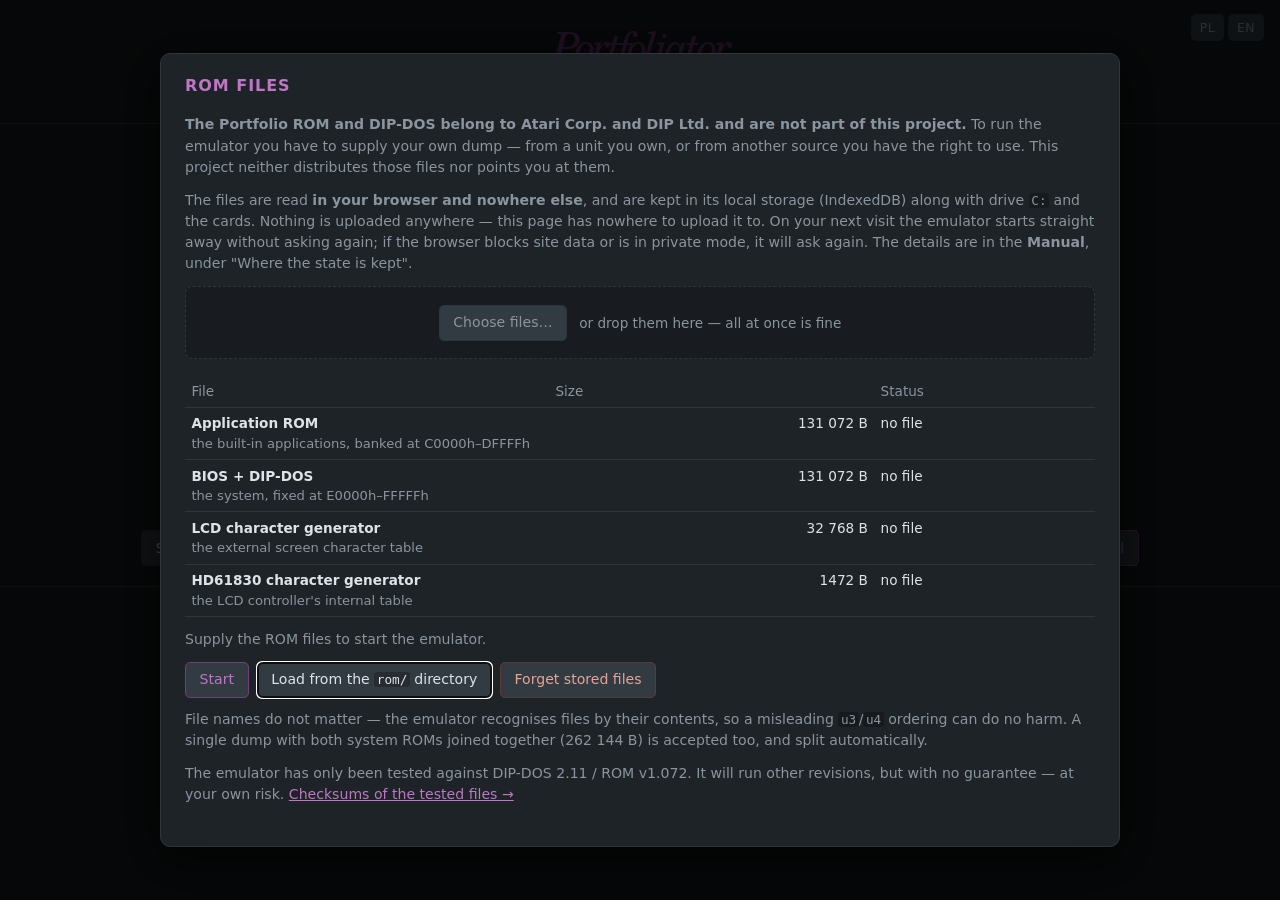
==== index.html @ 9d72f4f4 "1.00: the first public release An Atari Portfolio in the browser: the original ROM to the DIP-DOS pr" ====
<!DOCTYPE html>
<html lang="pl">
<head>
<meta charset="utf-8">
<meta name="viewport" content="width=device-width, initial-scale=1">
<title data-i18n>Portfoliator — emulator Atari Portfolio</title>
<script src="js/boot.js"></script>
</head>
<body>

<header>
  <!-- Bilingual on purpose: whichever language you are lost in, one of the two
       labels is the one you are looking for. -->
  <div class="lang" role="group" aria-label="Język / Language">
    <button type="button" id="lang-pl">PL</button>
    <button type="button" id="lang-en">EN</button>
  </div>

  <h1 data-i18n>Portfoliator</h1>
  <p class="sub" data-i18n>Emulator Atari Portfolio (80C88 @ 4.9152 MHz, DIP&nbsp;DOS 2.11)</p>
</header>

<main>
  <div class="lcd-case">
    <div class="shell" id="shell">
      <canvas id="screen" width="240" height="80"></canvas>
    </div>
  </div>

  <nav class="toolbar">
    <button data-modal="dlg-system" data-i18n>System</button>
    <button data-modal="dlg-card" data-i18n>Karta pamięci</button>
    <button data-modal="dlg-print" data-i18n>Port równoległy</button>
    <button data-modal="dlg-serial" data-i18n>Port szeregowy</button>
    <button data-modal="dlg-keys" data-i18n>Klawiatura</button>
    <button data-modal="dlg-apps" data-i18n>Aplikacje</button>
    <button data-modal="dlg-state" data-i18n>Stan maszyny</button>
    <button data-modal="dlg-inspect" data-i18n>Inspektor</button>
    <button data-modal="dlg-manual" class="primary" data-i18n>Instrukcja</button>
  </nav>

  <div class="statusbar">
    <span><span data-i18n>Stan:</span> <b id="status" data-i18n>inicjalizacja…</b></span>
    <span><span data-i18n>Szybkość:</span> <b id="speed">—</b></span>
    <span><span data-i18n>Bufor wydruku:</span> <b id="print-bytes">0</b> B</span>
    <span id="instance-note" class="warn" hidden></span>
  </div>
</main>


<dialog id="dlg-system" class="modal">
  <form method="dialog" class="modal-close"><button aria-label="Zamknij" data-i18n-aria>×</button></form>
  <h2 data-i18n>System</h2>

  <div class="row">
    <button id="btn-reset" data-i18n>Reset (ciepły)</button>
    <button id="btn-cold" class="danger" data-i18n>Zimny start</button>
    <button data-modal="dlg-rom" data-i18n>Pliki ROM…</button>
  </div>

  <label class="check">
    <input type="checkbox" id="opt-ramrandom" checked>
    <span data-i18n-html>Zimny start z losową pamięcią RAM
      <em>Prawdziwe Portfolio budzi się z pamięcią pełną <b>resztek</b> — komórki
      trzymają ładunek jeszcze chwilę po wyjęciu baterii, a to, co przetrwa, nie
      jest ani zerami, ani dwa razy takie samo. Emulator domyślnie daje równiutkie
      zera, więc program, który czyta pamięć, zanim cokolwiek do niej zapisze,
      zachowuje się tu inaczej niż na sprzęcie — i różnicy nie widać, dopóki nie
      zaboli. Włącz, żeby <b>zimny start</b> wypełniał pamięć losowo: dwa
      uruchomienia przestaną być identyczne, a błąd zależny od śmieci w pamięci
      dostaje szansę ujawnić się również tutaj. Działa od <b>następnego zimnego
      startu</b> — przesypywanie pamięci pod działającym programem niczego by nie
      odtworzyło, tylko go wywróciło. Pamięci rozszerzenia (dysk B:) opcja nie
      rusza, tak samo jak zwykły zimny start.</em>
    </span>
  </label>

  <label class="row">
    <span data-i18n>Wierność układu LCD</span>
    <select id="opt-lcdtiming">
      <option value="off" data-i18n>Bierze wszystko — nierealistyczne</option>
      <option value="threshold" selected data-i18n>Zgodne z oryginalnym sprzętem</option>
    </select>
  </label>
  <p class="hint" data-i18n-html>Kontroler HD61830 dzieli pamięć obrazu z odświeżaniem panelu i
    po zapisie danych <b>potrzebuje chwili</b>. Dostęp, który przyjdzie wcześniej niż po 50
    cyklach, jest źle obsłużony — a co się wtedy stanie, zależy od tego, co przyszło. Kolejny
    <b>zapis danych</b> przepada, a że licznik adresu wtedy stoi, wiersz nie robi się dziurawy,
    tylko urywa. <b>Zapis instrukcji</b> łapie bajt jeszcze w locie i wciąga go do rejestru <b>sterowania
    trybem</b>: gaśnie tryb graficzny i panel czyta pamięć jak kody znaków, albo gaśnie samo
    wyświetlanie i panel pustoszeje. Pamięć obrazu zostaje przy tym nietknięta, i tak jest aż do
    ponownego zaprogramowania układu. Rzadziej — mniej więcej raz na sześćdziesiąt — spóźniona instrukcja nie przewraca rejestru, tylko gubi sam bajt, i w wierszu zostaje <b>ośmiopikselowy ząbek</b> z tym, co w komórce było wcześniej. Tak właśnie wyglądają <b>śmieci</b>, które
    prawdziwe Portfolio pokazuje przy programie piszącym za szybko. Próg jest <b>zmierzony na sprzęcie</b>: zapis co 46
    cykli gubi bajty, co 54 już nie — po sześć uruchomień w każdą stronę. Ominąć się tego nie
    da, bo <b>interfejs jest tylko do zapisu</b> — odczyt obu portów zwraca młodszy bajt adresu,
    <code>10h</code> i <code>11h</code>, więc żaden program nie sprawdzi, czy bajt dotarł.
    <b>Zgodne z oryginalnym sprzętem</b> trzyma się tej reguły i pokazuje skutki jej łamania — dokładnie to, co zobaczyłbyś na prawdziwym Portfolio. <b>Bierze wszystko</b> przyjmuje każdy zapis natychmiast: ekran zostaje czysty, ale takiego układu nigdy nie było. Zostaje do diagnostyki — gdy obraz wygląda źle, przełączenie od razu mówi, czy winne są czasy.</p>

  <label class="row">
    <span data-i18n>Skala obrazu</span>
    <select id="opt-scale">
      <option value="1">1×</option>
      <option value="2" selected>2×</option>
      <option value="3">3×</option>
      <option value="4">4×</option>
    </select>
  </label>

  <label class="row">
    <span data-i18n>Bezwładność ekranu</span>
    <input type="range" id="opt-inertia" min="0" max="300" step="10" value="50">
    <b id="inertia-value" class="range-value" data-i18n>50 ms</b>
  </label>
  <p class="hint" data-i18n-html>Matryca Portfolio to ciekły kryształ z 1989 roku — punkt nie
    zapala się i nie gaśnie natychmiast, tylko dochodzi do nowego stanu przez
    kilkadziesiąt–kilkaset milisekund. Dlatego przewijany tekst zostawia na
    prawdziwym urządzeniu smugę, a kursor nie mruga ostro, tylko faluje.
    Suwak ustawia stałą czasową zapalania punktu (po tym czasie punkt jest
    ciemny w ok.&nbsp;63%); gaszenie trwa o&nbsp;60% dłużej, bo powrót ciekłego
    kryształu do stanu spoczynku jest wolniejszy niż wysterowanie go napięciem.
    <b>0</b> wyłącza efekt i&nbsp;daje ostry obraz, jak w&nbsp;emulatorze MAME.
    Wartości są dobrane „na oko”, nie z pomiaru konkretnego egzemplarza —
    ustaw to, co wygląda jak Twoje Portfolio: im wyżej, tym bardziej wyziębiony
    i&nbsp;rozmazany ekran.</p>

  <label class="row">
    <span data-i18n>Kształt narastania</span>
    <select id="opt-rise">
      <option value="0" selected data-i18n>0 — twardy start, bez dociągania</option>
      <option value="1" data-i18n>1 — twardy start + długie dociąganie</option>
      <option value="2" data-i18n>2 — miękki start (krzywa S), bez dociągania</option>
      <option value="3" data-i18n>3 — miękki start + długie dociąganie</option>
    </select>
  </label>
  <p class="hint" data-i18n-html>Jak punkt dochodzi do nowego stanu; tempo nadaje suwak
    powyżej, a tu wybiera się kształt drogi. <b>Start:</b> twardy znaczy, że punkt rusza
    najszybciej w chwili zapalenia; miękki — że przez moment nie dzieje się nic,
    a dopiero potem punkt nabiera rozpędu. <b>Dociąganie:</b> bez niego punkt
    dochodzi do pełnej czerni jednym ruchem; z długim dociąganiem 45% drogi
    bierze na siebie składowa cztery razy wolniejsza, więc punkt widać od razu,
    ale blady, a pełne nasycenie przychodzi dużo później. Przy suwaku 50&nbsp;ms
    pierwsza klatka daje kolejno 28%, 19%, 8% i&nbsp;8% czerni, a pełną czerń punkt
    osiąga po 316, 1250, 416 i&nbsp;1250&nbsp;ms. Gaszenie w&nbsp;każdym wariancie
    trwa o&nbsp;60% dłużej niż zapalanie. Kształt, tak jak tempo, jest dobrany na oko,
    a nie zmierzony — wybierz ten, który wygląda jak Twoje Portfolio.</p>

  <label class="row">
    <span data-i18n>Siatka pikseli</span>
    <input type="range" id="opt-grid" min="0" max="30" step="1" value="10">
    <b id="grid-value" class="range-value" data-i18n>10%</b>
  </label>
  <p class="hint" data-i18n-html>Punkt na matrycy Portfolio nie styka się z sąsiadem — każdy ma
    własną elektrodę, a między nimi biegnie <b>niesterowana przerwa</b>, przez którą widać samo
    podłoże panelu. Dlatego obraz na szkle ma widoczną <b>kratkę</b>, i to niezależnie od tego,
    co akurat wyświetla. Suwak ustawia szerokość tej przerwy jako <b>udział w podziałce</b>:
    <b>0</b> zestawia punkty ze sobą, czyli daje jednolitą płachtę, jaką emulator pokazywał
    wcześniej. Wartość nie jest zmierzona na sprzęcie — dokumentacja nie podaje wymiarów
    matrycy, a bez nich każda liczba byłaby zmyślona; ustaw to, co zgadza się ze zdjęciem
    Twojego egzemplarza.
    Przerwa rysowana jest <b>pokryciem</b>, a nie całymi pikselami ekranu: gdy krawędź punktu
    wypada w połowie piksela, piksel wychodzi w połowie ciemny. Dzięki temu kratka zostaje
    równa także przy powiększeniu systemowym 125% czy 150%, gdzie na jeden punkt przypada
    <b>ułamek piksela</b> i podział na całe piksele dawałby falujące prążki. Ubocznie znika
    przy tym stara nierówność: bez siatki punkty też bywały szersze i&nbsp;węższe, tyle że
    nie było tego po czym poznać.</p>

  <label class="row">
    <span data-i18n>Dźwięk (PCD3311T)</span>
    <input type="checkbox" class="switch" id="opt-audio" role="switch">
  </label>

  <!-- Everything that only matters once sound is actually coming out. -->
  <div id="audio-options" hidden>
    <label class="row">
      <span data-i18n>Głośność</span>
      <input type="range" id="opt-volume" min="0" max="100" value="40">
    </label>

    <label class="row">
      <span data-i18n>Barwa</span>
      <select id="opt-timbre">
        <option value="speaker" selected data-i18n>Jak w Portfolio (miękka, telefoniczna)</option>
        <option value="raw" data-i18n>Surowa fala prostokątna</option>
      </select>
    </label>
    <p class="hint" data-i18n>PCD3311T to układ do generowania tonów telefonicznych i ma
      wbudowany filtr — jego wyjście jest bliskie sinusowi, a nie ostrej fali
      prostokątnej. Do tego mały głośniczek w plastikowej obudowie obcina i dół,
      i górę pasma. Pierwsza opcja odtwarza cały ten łańcuch i brzmi tak, jak
      prawdziwy Portfolio; druga to surowy prostokąt, bez filtrowania — ostrzejszy
      i bardziej piskliwy, za to identyczny z tym, co generuje emulator MAME.</p>
  </div>

  <p class="hint" id="audio-hint" data-i18n>Przeglądarka blokuje dźwięk do pierwszej
    interakcji — przestaw przełącznik.</p>

  <label class="check">
    <input type="checkbox" id="opt-systick">
    <span data-i18n-html>Przerwanie zegara systemowego
      <em>Wektor <code>08h</code>, ten sam co IRQ0 w PC. Prędkość <b>ustawia
      maszyna, nie Ty</b>: Portfolio ma dokładnie dwie — raz na sekundę albo raz
      na 128 sekund — i przełącza się między nimi funkcją <code>INT&nbsp;61h</code>
      <code>1Eh</code>, zapisem do portu <code>8040h</code>. BIOS przy każdym
      starcie wybiera tryb <b>wolny</b>, oszczędzający baterie; program, który
      poprosi o tik co sekundę, dostanie go co sekundę. Odznacz, jeśli chcesz
      przerwanie zegara wyciszyć zupełnie — wtedy nie nadejdzie <b>w ogóle</b>,
      bo poza tym nic w emulatorze go nie generuje.</em>
    </span>
  </label>

  <label class="row">
    <span data-i18n>Zasypianie po bezczynności</span>
    <select id="opt-standby">
      <option value="0" data-i18n>Nigdy — emulator czeka w nieskończoność</option>
      <option value="2" selected data-i18n>Jak prawdziwe Portfolio (128–256 s)</option>
      <option value="4" data-i18n>Dłużej — ok. 4–9 min</option>
      <option value="8" data-i18n>Dużo dłużej — ok. 9–18 min</option>
    </select>
  </label>
  <p class="hint" data-i18n-html>Prawdziwe Portfolio samo odcina zasilanie, kiedy przez kilka minut
    nikt nie naciśnie klawisza — i <b>nie robi tego ROM, tylko układ ASIC</b>. BIOS,
    czekając na klawisz, wchodzi w stan czuwania zapisem do portu <code>8030h</code>
    i zatrzymuje procesor; odliczanie prowadzi sprzęt, licznikiem o ziarnistości
    128&nbsp;sekund. Stąd zapis w dokumentacji DIP-a „zawsze między 128 a 256
    sekund” — wychodzi jeden albo dwa pełne okresy, zależnie od tego, kiedy padło
    ostatnie stuknięcie. Na egzemplarzu autora zmierzono ok. 230&nbsp;s.</p>
  <p class="hint" data-i18n-html><b>Ekran gaśnie, a maszyna staje</b> — dokładnie jak po odcięciu
    zasilania. <b>Budzi ją dowolny klawisz</b> i sesja toczy się dalej od tego samego
    miejsca, bez restartu. Domyślnie wyłączone, żeby emulator zostawiony w otwartej
    karcie nie gasł w trakcie czytania; włącz, jeśli chcesz zachowania zgodnego ze
    sprzętem. Polecenie <code>OFF</code> to osobna droga — gasi maszynę głębiej,
    ale klawisz budzi i z niej.</p>
</dialog>


<dialog id="dlg-rom" class="modal">
  <form method="dialog" class="modal-close" id="rom-close"><button aria-label="Zamknij" data-i18n-aria>×</button></form>
  <h2 data-i18n>Pliki ROM</h2>

  <p class="hint" data-i18n-html><b>ROM Portfolio oraz DIP-DOS są własnością Atari Corp. i DIP&nbsp;Ltd.
    i nie wchodzą w skład tego projektu.</b> Żeby uruchomić emulator, trzeba dostarczyć
    własny zrzut — z posiadanego egzemplarza albo z innego źródła, do którego masz
    prawo. Ten projekt nie rozpowszechnia tych plików i nie podpowiada, skąd je wziąć.</p>

  <p class="hint" data-i18n-html>Pliki są odczytywane <b>wyłącznie w Twojej przeglądarce</b> i zostają
    zapamiętane w jej magazynie lokalnym (IndexedDB), razem z dyskiem <code>C:</code>
    i kartami. Nic nie jest nigdzie wysyłane — ta strona nie ma dokąd tego wysłać.
    Przy kolejnej wizycie emulator wystartuje od razu, bez ponownego pytania; jeśli
    jednak przeglądarka blokuje dane witryn albo działa w trybie prywatnym, zapyta
    znowu. Szczegóły w <b>Instrukcji</b>, w sekcji „Gdzie zapisuje się stan".</p>

  <div id="rom-drop" class="dropzone">
    <label class="filebtn"><span data-i18n>Wskaż pliki…</span><input type="file" id="rom-file" multiple></label>
    <span data-i18n>albo upuść je tutaj — można wszystkie naraz</span>
  </div>

  <table class="keys roms" id="rom-list"></table>

  <p class="hint" id="rom-status"></p>

  <p class="hint warn" id="rom-untested" hidden data-i18n-html>Co najmniej jeden plik pochodzi
    z nietestowanej rewizji ROM-u. Emulator go uruchomi, ale działanie nie jest
    gwarantowane — <b>na własną odpowiedzialność</b>.</p>

  <div class="row">
    <button id="btn-rom-start" class="primary" disabled data-i18n>Uruchom</button>
    <button id="btn-rom-dir" data-i18n-html>Wczytaj z katalogu <code>rom/</code></button>
    <button id="btn-rom-clear" class="danger" data-i18n>Usuń zapamiętane</button>
  </div>

  <p class="hint" data-i18n-html>Nazwy plików nie mają znaczenia — emulator rozpoznaje je po zawartości,
    więc myląca kolejność <code>u3</code>/<code>u4</code> nie ma jak zaszkodzić. Sklejony
    zrzut obu ROM-ów systemowych (262&nbsp;144&nbsp;B) też zostanie przyjęty i podzielony
    automatycznie.</p>

  <p class="hint"><span data-i18n>Emulator testowano wyłącznie z rewizją DIP-DOS 2.11 / ROM v1.072. Inne
    rewizje uruchomi, ale bez gwarancji działania — na własną odpowiedzialność.</span>
    <button class="linklike" id="btn-rom-hashes" data-i18n>Sumy kontrolne testowanych plików →</button></p>
</dialog>


<dialog id="dlg-rom-hashes" class="modal">
  <form method="dialog" class="modal-close"><button aria-label="Zamknij" data-i18n-aria>×</button></form>
  <h2 data-i18n>Testowane rewizje ROM-u</h2>

  <p class="hint" data-i18n-html>To jedyne zrzuty, z którymi ten emulator był sprawdzany —
    DIP-DOS 2.11, ROM v1.072. Każdy inny plik o właściwym rozmiarze i strukturze
    również zostanie uruchomiony, ale <b>bez żadnej gwarancji działania, na własną
    odpowiedzialność</b>. Jeśli zgłaszasz błąd, dopisz w opisie sumę SHA-256 swoich
    plików — bez tego nie da się odróżnić błędu emulatora od innej rewizji ROM-u.</p>

  <table class="keys hashes" id="rom-hashes"></table>

  <p class="hint" data-i18n-html>CRC32 podano dlatego, że w tym formacie romsety opisują katalogi
    MAME — porównanie nie wymaga wtedy liczenia czegokolwiek. Emulator rozstrzyga po
    SHA-256; CRC32 służy mu za zapasowe kryterium tam, gdzie przeglądarka nie
    udostępnia <code>crypto.subtle</code> (połączenie inne niż HTTPS albo
    <code>localhost</code>).</p>
</dialog>


<dialog id="dlg-card" class="modal">
  <form method="dialog" class="modal-close"><button aria-label="Zamknij" data-i18n-aria>×</button></form>
  <h2 data-i18n>Karta pamięci (napęd A:)</h2>

  <p class="hint" data-i18n-html>Karta pamięci to wymienny nośnik widoczny w Portfolio jako napęd
    <b>A:</b> — osobny od wbudowanego dysku C:. Tutaj można stworzyć nową, pustą
    kartę i od razu ją sformatować; wgrać gotowy obraz karty, np. pobrany wcześniej
    albo przygotowany przez kogoś innego; dorzucić na kartę pliki prosto z dysku
    swojego komputera, bez dotykania klawiatury Portfolio; oraz pobrać aktualną
    zawartość jako plik — żeby zrobić kopię zapasową albo przenieść kartę na inny
    komputer. Tak przygotowana karta jest w pełni zgodna z tym, czego oczekuje
    oryginalny system Portfolio — da się ją też w każdej chwili wysunąć
    i włożyć ponownie, jak prawdziwą.</p>

  <div class="row">
    <span data-i18n>Nowa karta</span>
    <select id="card-size">
      <option value="32768" data-i18n>32 KB</option>
      <option value="65536" data-i18n>64 KB</option>
      <option value="131072" selected data-i18n>128 KB</option>
      <option value="262144" data-i18n>256 KB</option>
    </select>
    <button id="btn-new-card" data-i18n>Utwórz i sformatuj</button>
  </div>

  <div class="row">
    <label class="filebtn"><span data-i18n>Wgraj obraz…</span><input type="file" id="card-file" accept=".img,.bin,.rom,.ccm,.epr"></label>
    <label class="filebtn"><span data-i18n>Dodaj pliki…</span><input type="file" id="card-add" multiple></label>
    <button id="btn-save-card" data-i18n>Pobierz obraz</button>
    <button id="btn-eject" data-i18n>Wysuń</button>
  </div>

  <label class="check">
    <input type="checkbox" id="opt-card-rw" checked>
    <span data-i18n-html>Karta zapisywalna
      <em>Włączone domyślnie — Portfolio może na niej zapisywać, kasować
      i formatować pliki, tak jak na zwykłej karcie RAM. Odznacz tylko wtedy, gdy
      chcesz sprawdzić, jak zachowa się oprogramowanie na karcie tylko do odczytu
      (ROM/OTPROM) — Portfolio zobaczy wtedy próby zapisu jako błąd, dokładnie jak
      przy prawdziwej karcie tego typu.</em>
    </span>
  </label>

  <p class="hint" id="card-info" data-i18n>Brak karty.</p>

  <p class="hint" data-i18n-html>Obraz dla karty z&nbsp;EPROM-em, z&nbsp;kilkoma bankami po 128&nbsp;KB, przygotujesz na stronie <a href="eprom.html">Karta EPROM</a>; każdy bank wgrasz tu jak zwykłą kartę.</p>
  <table class="keys files" id="card-files"></table>

  <p class="hint warn" id="card-warn" hidden data-i18n-html>Zawartość karty zmieniona z poziomu
    hosta — zrób <b>Reset</b>, żeby DOS nie użył starej kopii FAT.</p>

  <h3 data-i18n>Rozszerzenie HPC-104 (drugi slot, napęd B:)</h3>

  <p class="hint" data-i18n-html>HPC-104 to oryginalne rozszerzenie, które dokładało Portfolio
    <b>drugi slot na kartę</b> — widoczny w systemie jako napęd <b>B:</b> — oraz
    <b>256&nbsp;KB dodatkowej pamięci</b>. Dzięki niemu można mieć dwie karty naraz
    i kopiować pliki prosto z jednej na drugą, poleceniem
    <code>COPY&nbsp;A:*.*&nbsp;B:</code>. Rozszerzenie ma przelotkę, więc drukarka
    albo port szeregowy nadal działają podłączone za nim.</p>

  <label class="check">
    <input type="checkbox" id="opt-hpc104">
    <span data-i18n-html>Podłącz rozszerzenie HPC-104
      <em>Daje drugi slot (napęd B:) oraz 256&nbsp;KB dodatkowej pamięci —
      ta druga działa niezależnie od karty, także przy pustym slocie. Obie rzeczy
      wymagają restartu, ale <b>innego</b>; szczegóły w ramce poniżej.</em>
    </span>
  </label>

  <div id="hpc104-panel" hidden>
    <p class="hint warn" data-i18n-html><b>Dwie rzeczy, dwa różne restarty.</b> Napęd
      <code>B:</code> pojawia się już po zwykłym <b>Resecie</b> — bez niego
      <code>DIR B:</code> pokaże tylko <code>Insert disk for drive B:</code>.
      Natomiast dodatkowe 256&nbsp;KB pamięci liczone jest wyłącznie przy
      <b>Zimnym starcie</b>: ciepły Reset zostawia starą wartość, więc
      <code>CHKDSK</code> dalej pokaże 126&nbsp;976&nbsp;B zamiast
      389&nbsp;120&nbsp;B. Zimny start <b>kasuje zawartość dysku C:</b>, więc
      wcześniej zgraj z niego, co chcesz zachować. Karty w slotach A: i B:
      przetrwają go bez zmian.</p>
    <div class="row">
      <button id="btn-hpc104-cold" class="danger" data-i18n>Zimny start (przelicz pamięć)</button>
      <button id="btn-hpc104-reset" data-i18n>Reset (podłącz napęd B:)</button>
    </div>

    <div class="row">
      <span data-i18n>Nowa karta w slocie B:</span>
      <select id="cardb-size">
        <option value="32768" data-i18n>32 KB</option>
        <option value="65536" data-i18n>64 KB</option>
        <option value="131072" selected data-i18n>128 KB</option>
      <option value="262144" data-i18n>256 KB</option>
      </select>
      <button id="btn-new-cardb" data-i18n>Utwórz i sformatuj</button>
    </div>

    <div class="row">
      <label class="filebtn"><span data-i18n>Wgraj obraz…</span><input type="file" id="cardb-file" accept=".img,.bin,.rom,.ccm,.epr"></label>
      <label class="filebtn"><span data-i18n>Dodaj pliki…</span><input type="file" id="cardb-add" multiple></label>
      <button id="btn-save-cardb" data-i18n>Pobierz obraz</button>
      <button id="btn-eject-b" data-i18n>Wysuń</button>
    </div>

    <label class="check">
      <input type="checkbox" id="opt-cardb-rw" checked>
      <span data-i18n-html>Karta zapisywalna
        <em>Tak samo jak w slocie A: odznacz, żeby udawać kartę tylko do odczytu.</em>
      </span>
    </label>

    <p class="hint" id="cardb-info" data-i18n>Brak karty.</p>
    <table class="keys files" id="cardb-files"></table>

    <p class="hint warn" id="cardb-warn" hidden data-i18n-html>Zawartość karty zmieniona z poziomu
      hosta — zrób <b>Reset</b>, żeby DOS nie użył starej kopii FAT.</p>
  </div>
</dialog>


<dialog id="dlg-print" class="modal">
  <form method="dialog" class="modal-close"><button aria-label="Zamknij" data-i18n-aria>×</button></form>
  <h2 data-i18n>Port równoległy (HPC-101)</h2>

  <p class="hint" data-i18n-html>Ten sam kabel łączy dwie zupełnie różne funkcje. Portfolio może
    przez niego <b>drukować</b>, tak jakby po drugiej stronie stała prawdziwa
    drukarka, albo <b>wymieniać pliki</b> z działającym systemem. Nie trzeba
    niczego przełączać ręcznie — Portfolio samo rozpoznaje, do czego akurat
    używasz portu, po tym, jakie polecenie wydasz.</p>

  <label class="check">
    <input type="checkbox" id="opt-parallel">
    <span data-i18n-html>Podłącz interfejs równoległy
      <em>Portfolio sprawdza, co jest podłączone do gniazda rozszerzeń, tylko raz —
      przy starcie systemu. Jeśli zmienisz to ustawienie w trakcie pracy, zrób
      Reset, żeby Portfolio zauważyło urządzenie.</em>
    </span>
  </label>

  <div class="row">
    <button id="btn-print-reset" data-i18n>Reset (wykryj interfejs)</button>
  </div>

  <!-- Nothing below matters until the interface is fitted. -->
  <div id="parallel-panel" hidden>
    <h3 data-i18n>Drukowanie do pliku</h3>
    <p class="hint" data-i18n-html>Wszystko, co w Portfolio wysłałbyś normalnie do drukarki, trafia
      tutaj do bufora zamiast na papier. W dowolnym momencie możesz zamknąć wydruk
      i ściągnąć jego treść jako zwykły plik tekstowy. W systemie Portfolio
      wystarczy np. <code>DIR &gt; PRN</code> albo <code>COPY PLIK.TXT PRN</code>.</p>
    <div class="row">
      <button id="btn-print" data-i18n>Zakończ wydruk i pobierz plik</button>
    </div>

    <h3 data-i18n>Transfer plików</h3>
    <p class="hint" data-i18n-html>Pozwala przenosić pliki między komputerem a działającym
      Portfolio bez restartu i bez podmieniania karty pamięci. Zanim zaczniesz,
      przełącz Portfolio w tryb odbioru: przytrzymaj <kbd>`</kbd>, wciśnij
      <kbd>S</kbd>, a potem wybierz <b>File transfer</b> → <b>Server</b>. Gdy
      na ekranie Portfolio pojawi się <code>Waiting for connection</code>,
      urządzenie czeka gotowe na plik.</p>

    <div class="row">
      <label class="filebtn"><span data-i18n>Wyślij pliki…</span><input type="file" id="link-file" multiple></label>
      <button id="btn-link-list" data-i18n>Pokaż pliki na Portfolio</button>
    </div>

    <label class="row">
      <span data-i18n>Katalog docelowy / maska</span>
      <input type="text" id="link-dest" value="C:\" size="14">
    </label>
    <p class="hint" data-i18n-html>To pole ma dwie role. Przy wysyłaniu mówi, do jakiego katalogu
      na Portfolio mają trafić pliki (domyślnie <code>C:\</code>). Przy podglądzie
      — czyli po kliknięciu „Pokaż pliki na Portfolio” — można wpisać też maskę,
      np. <code>C:\*.TXT</code>, <code>A:\*.*</code> albo <code>C:\SYSTEM\*.*</code>,
      żeby zobaczyć tylko wybrane pliki; sam katalog bez maski dostaje automatycznie
      <code>*.*</code>. Jedno ograniczenie: Portfolio potrafi w ten sposób podać
      <b>wyłącznie same nazwy plików</b> — bez rozmiarów, dat i bez zawartości
      podkatalogów.</p>

    <p class="hint" id="link-status" data-i18n>Gotowe.</p>
    <table class="keys files" id="link-files"></table>
  </div>
</dialog>


<dialog id="dlg-serial" class="modal">
  <form method="dialog" class="modal-close"><button aria-label="Zamknij" data-i18n-aria>×</button></form>
  <h2 data-i18n>Port szeregowy (HPC-102)</h2>

  <p class="hint" data-i18n-html>To druga droga, którą Portfolio może rozmawiać ze światem
    zewnętrznym — kablem RS-232 zamiast równoległym. System Portfolio widzi go
    jako urządzenie <code>AUX</code>, więc polecenia w rodzaju
    <code>ECHO&nbsp;coś&nbsp;&gt;&nbsp;AUX</code> działają od razu po Resecie, bez
    żadnej dodatkowej konfiguracji. Domyślna prędkość to 2400 bodów — jeśli
    zmienisz ją w Portfolio, dopasuj też ustawienia po drugiej stronie kabla.</p>

  <label class="check">
    <input type="checkbox" id="opt-serial">
    <span data-i18n-html>Podłącz interfejs szeregowy
      <em>Portfolio sprawdza, co jest podłączone do gniazda rozszerzeń, tylko
      raz — przy starcie systemu, więc po zmianie tej opcji zrób Reset. Uwaga:
      port szeregowy i równoległy dzielą to samo gniazdo, więc mogą działać
      tylko pojedynczo — włączenie tego wyłącza tamten.</em>
    </span>
  </label>

  <div class="row">
    <button id="btn-serial-reset" data-i18n>Reset (wykryj interfejs)</button>
  </div>

  <!-- Nothing below matters until the interface is fitted. -->
  <div id="serial-panel" hidden>
    <label class="row">
      <span data-i18n>Drugi koniec kabla</span>
      <select id="serial-mode">
        <option value="terminal" data-i18n>Terminal w przeglądarce</option>
        <option value="webserial" data-i18n>Prawdziwy port RS-232 (Web Serial)</option>
        <option value="modem" data-i18n>Wirtualny modem AT → WebSocket</option>
        <option value="peer" data-i18n>Druga karta przeglądarki (null-modem)</option>
      </select>
      <button id="btn-serial-connect" class="primary" data-i18n>Podłącz</button>
      <button id="btn-serial-disconnect" data-i18n>Rozłącz</button>
    </label>
    <p class="hint" data-i18n>Wybierz, z czym port szeregowy ma faktycznie rozmawiać po
      drugiej stronie kabla — poniżej pojawi się krótkie wyjaśnienie wybranej
      opcji.</p>

    <div id="serial-opt-terminal">
      <p class="hint" data-i18n>Najprostsza opcja i dobra na start. To, co wpiszesz w polu
        tekstowym niżej, trafia do Portfolio tak, jakby ktoś pisał po drugiej
        stronie kabla; to, co Portfolio samo wyśle, pojawia się w oknie terminala.
        Nie wymaga żadnego dodatkowego sprzętu.</p>
    </div>

    <div id="serial-opt-webserial" hidden>
      <p class="hint" data-i18n-html>Łączy z prawdziwym portem szeregowym w Twoim komputerze —
        np. przejściówką USB→RS-232 podłączoną do prawdziwego Portfolio albo
        innego urządzenia. Przeglądarka zapyta, który port systemowy udostępnić.
        Wymaga Chrome albo Edge oraz strony otwartej przez <code>https://</code>
        lub <code>localhost</code>. Prędkość dobierana jest automatycznie z tego,
        co akurat ma zaprogramowane Portfolio — jeśli druga strona kabla ma inną,
        zmień ją w Portfolio przez <kbd>`</kbd>+<kbd>S</kbd> → <b>Serial port</b>.</p>
    </div>

    <div id="serial-opt-modem" hidden>
      <label class="row">
        <span data-i18n>Szablon połączenia</span>
        <input type="text" id="serial-dial" class="term-input"
               value="ws://localhost:8081/?host={host}&amp;port={port}">
      </label>
      <p class="hint" data-i18n-html>Udaje staroświecki modem: rozumie komendy w rodzaju
        <code>ATZ</code> i <code>ATDT&nbsp;numer</code>, odpowiada
        <code>OK</code>/<code>CONNECT</code> tak jak zrobiłby to prawdziwy modem —
        tylko zamiast dzwonić linią telefoniczną, łączy się przez WebSocket. Numer,
        który wybierzesz w Portfolio, wstawiany jest w miejsce <code>{host}</code>
        i <code>{port}</code> w szablonie połączenia; adres zaczynający się od
        <code>ws://</code> idzie wprost, bez szablonu. Trzy znaki <code>+</code>
        wracają do trybu komend, <code>ATH</code> rozłącza.</p>
      <p class="hint" data-i18n-html><b>Ten przekaźnik musisz uruchomić u siebie.</b> Przeglądarka
        z zasady nie otwiera gniazd TCP, więc telnet zawsze potrzebuje pośrednika po
        stronie, która to potrafi — i nie da się go dołożyć do samej strony. Gotowy
        leży obok: <a href="tools/ws-tcp-proxy.mjs" download="">ws-tcp-proxy.mjs</a>,
        jeden plik, bez zależności, potrzebny tylko
        <a href="https://nodejs.org/" target="_blank" rel="noopener">Node.js</a>.
        Pobierz go i uruchom <i>w terminalu</i>, nie w przeglądarce:</p>
      <pre class="cmd">node ws-tcp-proxy.mjs --allow bbs.fozztexx.com:23</pre>
      <p class="hint" data-i18n-html>Potem wróć tutaj, wybierz <b>Podłącz</b> i w Portfolio wpisz
        <code>ATDT&nbsp;bbs.fozztexx.com:23</code>. Przekaźnik prowadzi rozmowę
        telnetu za Portfolio, więc do terminala trafia sam tekst. Cele spoza
        <code>--allow</code> są odrzucane — bez tej listy nic nie jest osiągalne,
        bo proxy łączące się gdziekolwiek jest otwartą przekaźnią do Twojej sieci
        lokalnej.</p>
      <p class="hint" data-i18n-html>Adresy sprawdzone jako działające:
        <code>bbs.fozztexx.com:23</code> (Level 29),
        <code>bbs.retrocampus.com:23</code>, <code>vert.synchro.net:23</code>,
        <code>bbs.hispamsx.org:23</code>, <code>telehack.com:23</code>. Przekaźnik
        domyślnie wycina sekwencje ANSI, bo ACOM ich nie interpretuje i wypisałby
        je dosłownie (<code>--ascii off</code> je zostawia). Ekran ma za to tylko
        40 znaków szerokości, więc grafika z 80-kolumnowych boardów i tak się
        łamie — <code>bbs.fozztexx.com</code> i <code>bbs.retrocampus.com</code>
        witają się czystym tekstem i są pod Portfolio najznośniejsze.</p>
    </div>

    <div id="serial-opt-peer" hidden>
      <label class="row">
        <span data-i18n>Kanał</span>
        <input type="text" id="serial-channel" value="portfoliator-serial" size="24">
      </label>
      <p class="hint" data-i18n>Spina dwie działające obok siebie kopie Portfoliator, tak
        jakby dwa prawdziwe Portfolio połączono kablem null-modem. Otwórz
        Portfoliator w drugiej karcie przeglądarki, włącz tam port szeregowy w tym
        samym trybie i wpisz ten sam kanał — obie kopie odnajdą się nawzajem.</p>
    </div>

    <div class="row">
      <span data-i18n>Opóźnienie nadawania</span>
      <label class="unit"><input type="number" id="serial-delay-char" min="0" max="999" step="1" value="0"> <span data-i18n>ms/znak</span></label>
      <label class="unit"><input type="number" id="serial-delay-line" min="0" max="999" step="1" value="0"> <span data-i18n>ms/linia</span></label>
    </div>
    <p class="hint" data-i18n-html>Dławi to, co emulator wypuszcza <b>na kabel</b> — odpowiednik
      <i>Transmit delay</i> z Tera Term. Potrzebne wyłącznie wtedy, gdy po drugiej
      stronie jest <b>prawdziwe Portfolio</b>: układ 82C50A trzyma jeden bajt, a
      DIP-DOS odpytuje go programowo, więc strumień bez przerw gubi znaki, kiedy
      system akurat dopisuje dane do pliku. Objaw jest charakterystyczny —
      <b>losowo</b> brakujące znaki, za każdym razem w innym miejscu. Sprawdzone
      ustawienie to <b>15 ms/znak i 15 ms/linia</b>; przy zerach dławienie jest
      całkowicie wyłączone i nie powstaje żadna kolejka.</p>
    <p class="hint" data-i18n-html>Dotyczy obu źródeł naraz: i tego, co wysyłasz stąd „na linię”,
      i tego, co nadaje emulowane Portfolio przez <code>AUX</code>. Emulowanej
      maszyny to nie zatrzymuje — ona skończy swoje <code>COPY</code> dużo wcześniej,
      niż bajty zejdą z kolejki, więc licznik <b>w kolejce</b> obok jest jedyną
      oznaką, że transfer jeszcze trwa. Rozłączenie kolejkę porzuca.</p>

    <label class="row">
      <span data-i18n>Limit ciszy na linii</span>
      <select id="serial-timeout">
        <option value="0" selected data-i18n>domyślny z BIOS-u (~4 s)</option>
        <option value="2">~8 s</option>
        <option value="7">~30 s</option>
        <option value="14" data-i18n>~1 min</option>
        <option value="42" data-i18n>~3 min</option>
        <option value="255" data-i18n>~18 min</option>
      </select>
    </label>
    <p class="hint" data-i18n-html>Kiedy przez chwilę nic nie płynie po kablu, DIP-DOS w końcu się
      poddaje — pokazuje <code>Not ready error</code> i pyta
      <code>Abort, Retry, Ignore?</code>. To ustawienie mówi, jak długo ma czekać,
      zanim to zrobi. Podnieś je, jeśli przesyłasz coś ręcznie przez
      <code>COPY CON AUX</code> i zwyczajnie nie nadążasz pisać. Wybrana wartość
      zostaje też po Resecie — mimo że system Portfolio przy każdym starcie
      próbuje wrócić do wartości domyślnej.</p>
    <p class="hint" data-i18n-html>Na <b>prawdziwym</b> Portfolio ten przełącznik oczywiście nic
      nie zmieni — to ustawienie trzeba tam wprowadzić bezpośrednio w systemie.
      Służy do tego gotowy programik <a href="tools/auxwait.com" download="">AUXWAIT.COM</a>
      (76 bajtów): <code>AUXWAIT&nbsp;14</code> wydłuża limit do około minuty, samo
      <code>AUXWAIT</code> przywraca wartość domyślną. Wystarczy uruchomić go raz po
      starcie — najwygodniej dopisując do <code>AUTOEXEC.BAT</code> — bo trzyma się
      aż do kolejnego restartu. Możesz go najpierw wypróbować tutaj, w emulatorze.</p>

    <p class="hint" id="serial-status" data-i18n>Rozłączony.</p>
    <p class="hint"><span data-i18n>Linia:</span> <b id="serial-line">—</b> <span data-i18n>· odebrano</span>
      <b id="serial-rx">0</b> <span data-i18n>B · wysłano</span> <b id="serial-tx">0</b> B<span id="serial-pending"></span></p>

    <h3 data-i18n>Terminal</h3>
    <p class="hint" data-i18n>Na żywo pokazuje wszystko, co Portfolio wysyła przez ten port —
      niezależnie od wybranego trybu połączenia. Nawet gdy rozmawiasz z prawdziwym
      sprzętem albo modemem, tutaj zobaczysz podgląd całej rozmowy.</p>
    <pre class="term" id="serial-term"></pre>

    <label class="row">
      <span data-i18n>Wysyłaj</span>
      <select id="serial-dir">
        <option value="pofo" selected data-i18n>do emulowanego Portfolio</option>
        <option value="line" data-i18n>na linię, do drugiego urządzenia</option>
      </select>
    </label>
    <p class="hint" data-i18n>Dotyczy trzech rzeczy poniżej: pola tekstowego, „Wyślij plik”
      i znaku końca pliku. Zostaw „do emulowanego Portfolio”, gdy to ta strona ma
      udawać drugi koniec kabla — tak jest we wszystkich przykładach niżej.
      Przełącz na „na linię” tylko wtedy, gdy po drugiej stronie jest coś innego,
      do czego naprawdę chcesz coś wysłać — np. prawdziwe Portfolio podłączone
      przez Web Serial.</p>

    <div class="row">
      <input type="text" id="serial-input" class="term-input"
             placeholder="tekst do wysłania" data-i18n-placeholder>
      <button id="btn-serial-send" data-i18n>Wyślij + CR</button>
    </div>
    <div class="row">
      <button id="btn-serial-clear" data-i18n>Wyczyść</button>
      <button id="btn-serial-capture" data-i18n>Zapisuj do pliku</button>
      <label class="filebtn"><span data-i18n>Wyślij plik…</span><input type="file" id="serial-file"></label>
      <button id="btn-serial-eof" data-i18n>Znak końca pliku (Ctrl+Z)</button>
    </div>

    <h3 data-i18n>Jak przenieść plik</h3>
    <p class="hint" data-i18n-html><b>Z komputera do Portfolio:</b> w Portfolio wpisz
      <code>COPY AUX PLIK.TXT</code>, żeby było gotowe na odbiór, tutaj kliknij
      „Wyślij plik…”, a na koniec „Znak końca pliku”. Przy wysyłce <b>na linię</b>
      otwiera się osobne okno z paskiem postępu i przyciskiem „Przerwij” — przy
      włączonym opóźnieniu nadawania transfer trwa minuty, więc widać, ile jeszcze
      zostało. Bez tego ostatniego kroku
      Portfolio będzie czekało na więcej danych, aż w końcu się podda
      i zgłosi <code>Not ready error</code> — system Portfolio nie ma innego sposobu,
      żeby poznać koniec pliku przychodzącego z urządzenia.</p>
    <p class="hint" data-i18n-html><b>Z Portfolio do komputera:</b> włącz „Zapisuj do pliku”, w
      Portfolio wykonaj <code>COPY PLIK.TXT AUX</code>, a na koniec kliknij
      „Zakończ zapis i pobierz”.</p>
    <p class="hint" data-i18n-html><b>Między dwiema kartami przeglądarki:</b> wybierz tryb
      null-modem po obu stronach, na odbierającej wpisz w Portfolio
      <code>COPY AUX PLIK.TXT</code>, na wysyłającej <code>COPY PLIK.TXT AUX</code>,
      a na koniec na <b>odbierającej</b> karcie kliknij „Znak końca pliku” — dokładnie
      tak samo, jak w pierwszym przykładzie wyżej.</p>
  </div>
</dialog>


<dialog id="dlg-keys" class="modal">
  <form method="dialog" class="modal-close"><button aria-label="Zamknij" data-i18n-aria>×</button></form>
  <h2 data-i18n>Klawiatura</h2>

  <p class="hint" data-i18n>Klawiatura Portfolio nie jest identyczna z klawiaturą PC — kilku
    klawiszy po prostu na niej nie ma, a niektóre nazywają się inaczej. Emulator
    odwzorowuje układ tak wiernie, jak się da, więc większość klawiszy robi to,
    czego można się spodziewać po ich położeniu, ale te kilka różnic warto znać:</p>

  <table class="keys">
    <tr><th data-i18n>Klawisz Portfolio</th><th data-i18n>Klawisz PC</th></tr>
    <tr><td data-i18n>Atari</td><td data-i18n-html><kbd>`</kbd> (tylda, na lewo od <kbd>1</kbd>)</td></tr>
    <tr><td data-i18n>Fn</td><td><kbd>F1</kbd></td></tr>
    <tr><td data-i18n>Lock</td><td data-i18n-html><kbd>Caps&nbsp;Lock</kbd></td></tr>
    <tr><td data-i18n>Del / Ins</td><td data-i18n-html><kbd>Delete</kbd> lub <kbd>Insert</kbd></td></tr>
    <tr><td data-i18n>Pozostałe</td><td data-i18n>w tych samych miejscach co na PC</td></tr>
  </table>

  <p class="hint" data-i18n-html>Portfolio nie ma osobnej klawiatury numerycznej — cyfry
    i podstawowe działania matematyczne są dostępne jako nakładka pod klawiszem
    Atari, np. <kbd>`</kbd>+<kbd>M</kbd> daje <code>0</code>. Pełny układ tej
    nakładki znajdziesz w oryginalnej instrukcji Portfolio.</p>

  <p class="hint" data-i18n>Dla dociekliwych: to odwzorowanie działa na poziomie sprzętowym
    — dokładnie tak, jak zrobiłby to prawdziwy Portfolio — a nie przez podmianę
    napisów na klawiszach. Dlatego stare programy, które próbowałyby czytać
    klawiaturę bezpośrednio, tak jak robi się to na PC, i tak nie zadziałają:
    to inny sprzęt, mimo że efekt wygląda znajomo.</p>
</dialog>


<dialog id="dlg-apps" class="modal">
  <form method="dialog" class="modal-close"><button aria-label="Zamknij" data-i18n-aria>×</button></form>
  <h2 data-i18n>Wbudowane aplikacje</h2>

  <p class="hint" data-i18n-html>Klawisz z symbolem Atari działa jak <kbd>Ctrl</kbd> czy
    <kbd>Alt</kbd> na PC — sam, naciśnięty w prompcie DOS-u, nic nie robi.
    Trzeba go <b>przytrzymać</b> i dopiero wcisnąć literę, żeby otworzyć jedną
    z sześciu wbudowanych aplikacji.</p>

  <table class="keys">
    <tr><th data-i18n>Skrót</th><th data-i18n>Aplikacja</th><th data-i18n>Co to jest</th></tr>
    <tr><td><kbd>`</kbd>+<kbd>A</kbd></td><td data-i18n>Address Book</td>
      <td data-i18n>Książka adresowa — kontakty i numery telefonów, z możliwością
        wybierania numeru tonami wprost z Portfolio.</td></tr>
    <tr><td><kbd>`</kbd>+<kbd>C</kbd></td><td data-i18n>Calculator</td>
      <td data-i18n>Kalkulator z pamięcią i podglądem ostatnich działań.</td></tr>
    <tr><td><kbd>`</kbd>+<kbd>D</kbd></td><td data-i18n>Diary</td>
      <td data-i18n>Kalendarz i terminarz spotkań.</td></tr>
    <tr><td><kbd>`</kbd>+<kbd>E</kbd></td><td data-i18n>Editor</td>
      <td data-i18n-html>Prosty edytor tekstu, do zwykłych plików <code>.TXT</code>.</td></tr>
    <tr><td><kbd>`</kbd>+<kbd>S</kbd></td><td data-i18n>Setup</td>
      <td data-i18n>Ustawienia systemu: ekran, dźwięk, data i godzina, port szeregowy
        i drukarka.</td></tr>
    <tr><td><kbd>`</kbd>+<kbd>W</kbd></td><td data-i18n>Worksheet</td>
      <td data-i18n>Arkusz kalkulacyjny zgodny z plikami Lotus 1-2-3 — da się nim otwierać
        i zapisywać te same pliki, co na komputerze biurowym z tamtej epoki.</td></tr>
  </table>

  <p class="hint" data-i18n-html>To samo menu otwiera też polecenie <code>APP</code> wpisane
    w prompcie. Same nazwy aplikacji nie są jednak poleceniami DOS-u — wpisanie
    wprost <code>EDIT</code> zwróci <code>Bad command or program not found</code>,
    trzeba skorzystać ze skrótu klawiszowego albo z <code>APP</code>.</p>

  <p class="hint" data-i18n-html>Będąc już <b>wewnątrz</b> uruchomionej aplikacji, ten sam klawisz
    Atari — tym razem naciśnięty i puszczony <em>sam</em>, bez żadnej litery —
    otwiera pasek menu programu.</p>

  <h3 data-i18n>Co Portfolio o sobie pamięta</h3>

  <p class="hint" data-i18n-html>Wszystkie ustawienia wbudowanych aplikacji — łącznie z tym, co
    wpisałeś w <b>Setupie</b> — leżą w jednym pliku na dysku <code>C:</code>:
    <code>C:\SYSTEM\PERMDATA.DAT</code>, równo 730 bajtów, rozpisanych w
    dokumentacji DIP-a co do bajta. Emulator czyta go wprost z pamięci maszyny.</p>

  <div class="row">
    <button id="btn-permdata" data-modal="dlg-permdata" data-i18n>Odczytaj ustawienia</button>
  </div>
</dialog>


<dialog id="dlg-permdata" class="modal">
  <form method="dialog" class="modal-close"><button aria-label="Zamknij" data-i18n-aria>×</button></form>
  <h2 data-i18n>Ustawienia zapamiętane przez Portfolio</h2>

  <p class="hint" data-i18n-html>Odczytane z pliku <code>C:\SYSTEM\PERMDATA.DAT</code> —
    730 bajtów na dysku <code>C:</code> emulowanej maszyny, w układzie rozpisanym
    w dokumentacji DIP-a co do bajta. Zakładki odpowiadają sekcjom, na jakie
    dzieli te ustawienia sam Portfolio.</p>

  <p class="hint" data-i18n-html><b>Plik powstaje dopiero przy wyjściu z aplikacji</b> — dokładnie
    wtedy, gdy wciśniesz <kbd>Esc</kbd> w menu najwyższego poziomu. Do tej chwili
    zmiany żyją wyłącznie w pamięci, więc maszyna siedząca w Edytorze pokaże tu
    jeszcze wartości z poprzedniego wyjścia, a maszyna, która ani razu nie była
    w aplikacji, nie ma tego pliku w ogóle.</p>

  <div class="tabs" role="tablist" id="permdata-tabs">
    <button type="button" role="tab" data-group="serial" data-i18n>Port szeregowy</button>
    <button type="button" role="tab" data-group="printer" data-i18n>Drukarka</button>
    <button type="button" role="tab" data-group="editor" data-i18n>Edytor</button>
    <button type="button" role="tab" data-group="worksheet" data-i18n>Arkusz</button>
    <button type="button" role="tab" data-group="diary" data-i18n>Terminarz</button>
    <button type="button" role="tab" data-group="address" data-i18n>Adresy</button>
    <button type="button" role="tab" data-group="calculator" data-i18n>Kalkulator</button>
    <button type="button" role="tab" data-group="system" data-i18n>Schowek</button>
  </div>

  <div role="tabpanel" id="permdata-panel">
    <table class="keys" id="permdata-table"></table>
  </div>

  <div class="row">
    <button id="btn-permdata-refresh" data-i18n>Odczytaj ponownie</button>
  </div>

  <p class="hint" id="permdata-status" data-i18n>Nie odczytano jeszcze niczego.</p>
</dialog>


<dialog id="dlg-serial-send" class="modal">
  <h2 data-i18n>Wysyłanie pliku na linię</h2>

  <p class="hint"><span data-i18n>Plik:</span> <b id="send-name">—</b></p>

  <div class="bar"><div class="bar-fill" id="send-fill"></div></div>
  <p class="hint"><b id="send-done">0</b> z <b id="send-total">0</b> B ·
    <b id="send-pct">0%</b><span id="send-eta"></span></p>

  <p class="hint" id="send-note" data-i18n>Bajty schodzą z kolejki w tempie ustawionym
    w polu „Opóźnienie nadawania”. Przerwanie porzuca resztę — prawdziwe Portfolio
    dostanie wtedy plik ucięty w tym miejscu.</p>

  <div class="row">
    <button id="btn-send-cancel" class="danger" data-i18n>Przerwij</button>
  </div>
</dialog>


<dialog id="dlg-manual" class="modal">
  <form method="dialog" class="modal-close"><button aria-label="Zamknij" data-i18n-aria>×</button></form>
  <h2 data-i18n>Instrukcja</h2>

  <h3 data-i18n>Pierwsze uruchomienie</h3>
  <ol>
    <li data-i18n>Ekran copyright DIP-a → dowolny klawisz.</li>
    <li data-i18n-html>Wybór układu klawiatury → <kbd>E</kbd> (English / QWERTY).</li>
    <li data-i18n-html><code>New date (mm-dd-yy):</code> → data albo <kbd>Enter</kbd>.</li>
    <li data-i18n-html><code>New time:</code> → godzina albo <kbd>Enter</kbd>.</li>
    <li data-i18n-html>Prompt <code>c&gt;</code>.</li>
  </ol>
  <p class="hint" data-i18n-html>Przydatne polecenia: <code>APP</code>, <code>VER</code>,
    <code>DIR</code>, <code>CLS</code>, <code>FORMAT A:</code>.</p>

  <h3 data-i18n>Własne oprogramowanie na karcie</h3>
  <ol>
    <li data-i18n-html>Karta pamięci → wybierz rozmiar → <b>Utwórz i sformatuj</b>.</li>
    <li data-i18n-html><b>Dodaj pliki…</b> — trafią do katalogu głównego karty.</li>
    <li data-i18n-html><b>Reset</b> — DOS trzyma FAT w pamięci podręcznej i bez tego zobaczy
      starą zawartość.</li>
    <li data-i18n-html>W emulatorze: <code>A:</code> żeby przejść na kartę, albo
      <code>COPY A:\*.* C:\</code>.</li>
  </ol>
  <p class="hint" data-i18n-html>Dysk <code>C:</code> to RAM-dysk w tej samej pamięci 128&nbsp;KB —
    zostaje na nim około <b>31&nbsp;KB</b>. Większe programy uruchamiaj wprost
    z karty.</p>

  <h3 data-i18n>Gdzie zapisuje się stan</h3>

  <p class="hint" data-i18n-html>Prawdziwe Portfolio trzymało wszystko w pamięci podtrzymywanej
    bateryjnie. Tutaj tę rolę pełni <b>IndexedDB</b> — magazyn danych wbudowany
    w przeglądarkę. <b>Nic nie trafia na serwer</b>: wszystko poniżej zostaje na
    Twoim komputerze i znika razem z danymi tej witryny.</p>

  <table class="keys">
    <tr><th data-i18n>Co</th><th data-i18n>Kiedy jest zapisywane</th></tr>
    <tr><td data-i18n-html>Pamięć NVRAM — dysk <code>C:</code> z plikami i ustawieniami DOS-u</td>
      <td data-i18n>co 5 sekund oraz przy przełączeniu karty przeglądarki</td></tr>
    <tr><td data-i18n-html>Obrazy kart w slotach <code>A:</code> i <code>B:</code></td>
      <td data-i18n>przy każdej zmianie zawartości, także tej z poziomu DOS-u</td></tr>
    <tr><td data-i18n>256&nbsp;KB pamięci rozszerzenia HPC-104</td>
      <td data-i18n>jak wyżej</td></tr>
    <tr><td data-i18n>Podłączony sprzęt (HPC-104, port równoległy, port szeregowy)</td>
      <td data-i18n>przy zmianie ustawienia</td></tr>
    <tr><td data-i18n>Pliki ROM</td>
      <td data-i18n>raz, przy pierwszym wskazaniu</td></tr>
    <tr><td data-i18n-html>Zrzuty stanu maszyny — trzy gniazda w oknie <b>Stan maszyny</b></td>
      <td data-i18n>tylko wtedy, gdy sam je zapiszesz</td></tr>
  </table>

  <p class="hint" data-i18n-html>Ostatnia pozycja jest innego rodzaju niż reszta i warto to
    rozróżnić. Pamięć NVRAM odpowiada temu, co w prawdziwym Portfolio trzymały baterie:
    dysk <code>C:</code> przeżywa wyłączenie, ale maszyna po włączeniu startuje od nowa.
    <b>Zrzut stanu</b> zamraża natomiast całą maszynę w połowie pracy — procesor, ekran,
    pamięć, licznik czasu — i wczytanie stawia ją z powrotem dokładnie tam, bez rozruchu.
    Zrzut da się też zapisać do pliku i przenieść na inny komputer.</p>

  <p class="hint" data-i18n-html>Pierwsze cztery pozycje należą do <b>tej karty przeglądarki</b> —
    druga otwarta karta dostaje własny, niezależny komplet, żeby dwa emulatory nie
    nadpisywały sobie dysku <code>C:</code>. Pliki ROM są wspólne dla wszystkich,
    bo to tożsamość maszyny, a nie jej stan.</p>

  <p class="hint" data-i18n-html><b>Przeglądarka musi obsługiwać IndexedDB</b> — bez tego emulator
    uruchomi się i będzie działał, ale po zamknięciu karty przepadnie wszystko:
    dysk <code>C:</code>, karty i wskazane pliki ROM. W praktyce obsługują je
    <b>wszystkie</b> przeglądarki zdolne w ogóle uruchomić ten emulator, bo
    wymaga on rzeczy nowszych — modułów ES w Web Workerze. Realny próg to
    <b>Chrome / Edge 80+</b> (i pochodne: Opera, Brave, Vivaldi),
    <b>Safari 15+</b> (także na iOS) oraz <b>Firefox 114+</b>. IndexedDB samo
    w sobie działa w nich od dawna i nie ono jest tu ograniczeniem.</p>

  <p class="hint warn" data-i18n-html>Zapis potrafi jednak zniknąć niezależnie od obsługi —
    warto o tym wiedzieć, zanim spędzisz godzinę nad plikiem na dysku
    <code>C:</code>:</p>
  <ul>
    <li data-i18n-html><b>Tryb prywatny / incognito</b> — dane kasują się przy zamknięciu okna,
      a bywa, że zapis nie działa wcale.</li>
    <li data-i18n-html><b>Blokada danych witryn</b> w ustawieniach przeglądarki lub w rozszerzeniu
      wyłącza IndexedDB razem z ciasteczkami.</li>
    <li data-i18n-html><b>Czyszczenie historii i danych przeglądania</b> zabiera to razem z resztą.</li>
    <li data-i18n-html><b>Safari</b> kasuje dane witryn, na które nie zaglądasz przez 7 dni — to
      mechanizm ochrony prywatności (ITP), nie usterka.</li>
    <li data-i18n-html><b>Brak miejsca na dysku</b> pozwala przeglądarce usunąć dane rzadziej
      używanych stron. Emulator prosi o oznaczenie swoich danych jako trwałe, co
      zwykle przed tym chroni, ale zgoda zależy od przeglądarki.</li>
  </ul>

  <p class="hint" data-i18n-html>Jedyna pewna kopia zapasowa to plik na Twoim dysku: w oknie
    <b>Karta pamięci</b> jest przycisk <b>Pobierz obraz</b>, a pojedyncze pliki
    da się pobrać z listy zawartości karty. Przed dłuższą przerwą warto z tego
    skorzystać.</p>

  <h3 data-i18n>Wybieranie numerów tonami (DTMF)</h3>
  <p data-i18n-html>Address Book potrafi wybierać numer tonami — Portfolio przykładało się do
    mikrofonu słuchawki. Numer musi być <b>w pierwszej linii karty, za nazwą</b>:</p>
  <table class="keys">
    <tr><th data-i18n>Zapis</th><th data-i18n>Znaczenie</th></tr>
    <tr><td><code>,</code> <code>;</code></td><td data-i18n>rozdziela kilka numerów</td></tr>
    <tr><td><code>( )</code></td><td data-i18n-html>kod kierunkowy, np. <code>(0483)</code></td></tr>
    <tr><td><code>[ ]</code></td><td data-i18n>komentarz, nie jest wybierany</td></tr>
    <tr><td data-i18n-html><code>-</code> spacja <code>.</code></td><td data-i18n>pauza</td></tr>
    <tr><td><code>/</code></td><td data-i18n-html>wariant końcówki: <code>301555/6</code></td></tr>
  </table>
  <p class="hint" data-i18n-html>Przykład: <code>Kowalski 5551234</code>, potem Atari →
    <code>Dial…</code> → wybór numeru.</p>

  <h3 data-i18n>Port szeregowy krok po kroku</h3>
  <ol>
    <li data-i18n-html><b>Port szeregowy</b> → zaznacz <b>Podłącz interfejs szeregowy</b>
      (odłączy to port równoległy — złącze przyjmuje jedno urządzenie).</li>
    <li data-i18n-html><b>Reset</b>.</li>
    <li data-i18n-html>Wybierz drugi koniec kabla i kliknij <b>Podłącz</b>.</li>
    <li data-i18n-html>W Portfolio linia to urządzenie <code>AUX</code>:
      <code>ECHO&nbsp;test&nbsp;&gt;&nbsp;AUX</code>,
      <code>DIR&nbsp;&gt;&nbsp;AUX</code>, <code>COPY&nbsp;AUX&nbsp;PLIK.TXT</code>.</li>
  </ol>
  <p class="hint" data-i18n-html>Prędkość ustawia ROM: po starcie 2400 8N1. Zmienia się ją w
    <kbd>`</kbd>+<kbd>S</kbd> → <b>RS-232 port</b>, i dopiero pozycja
    <b>Initialize!</b> przenosi ustawienie do układu — sprawdzone: wybór 4800
    zmienia dzielnik dopiero po niej.</p>
  <p class="hint" data-i18n-html>Terminala w ROM-ie <b>nie ma</b>, więc wirtualny modem przyda się
    dopiero z zewnętrznym programem terminalowym wgranym na kartę.
    <code>CTTY&nbsp;AUX</code> też nie zadziała — DIP-DOS 2.11 nie zna tego
    polecenia (odpowiada <code>Bad command or program not found</code>).</p>

  <h3 data-i18n>Czego nie ma</h3>
  <ul>
    <li data-i18n-html><b>8087</b> — instrukcje ESC są dekodowane i pomijane; Portfolio i tak nie
      miało koprocesora.</li>
    <li data-i18n-html><b>Portfolio 2</b> (<code>pofo2</code>, F82C425, 640×200).</li>
    <li data-i18n-html><b>Drugie źródło wybudzenia.</b> Wracając po poleceniu <code>OFF</code>, ROM
      pyta ASIC, co go obudziło, i rozpoznaje dwa źródła. Modelujemy klawiaturę;
      czym jest to drugie — nie wiadomo, i nic w emulatorze go nie wystawia.</li>
  </ul>

  <h3 data-i18n>Źródła i autorzy</h3>
  <p data-i18n>Emulator jest napisany w JavaScripcie i stoi na cudzej pracy: model sprzętu
    odtworzono na podstawie MAME i dokumentacji, a rdzeń procesora przeniesiono
    z MartyPC. Należą się za nią podziękowania:</p>

  <table class="keys credits">
    <tr><th data-i18n>Źródło</th><th data-i18n>Co z niego pochodzi</th><th data-i18n>Autorzy / licencja</th></tr>
    <tr>
      <td data-i18n-html><code>mame/src/mame/atari/pofo.cpp</code></td>
      <td data-i18n-html>mapa pamięci, mapa I/O, kontroler przerwań ASIC, selektor magistrali
        ROM_B, rejestr baterii, port wykrywania <code>0061h</code></td>
      <td><span data-i18n>Curt Coder —</span> <button class="linklike" data-modal="dlg-license" data-i18n>BSD-3-Clause</button></td>
    </tr>
    <tr>
      <td data-i18n-html><code>mame/src/devices/video/hd61830.cpp</code></td>
      <td data-i18n>model kontrolera LCD i algorytm rysowania trybu tekstowego oraz
        graficznego</td>
      <td><span data-i18n>Curt Coder —</span> <button class="linklike" data-modal="dlg-license" data-i18n>BSD-3-Clause</button></td>
    </tr>
    <tr>
      <td data-i18n-html><code>mame/src/mame/atari/pofo_kbd.cpp</code></td>
      <td data-i18n>matryca klawiatury 8×8 i schemat kodów fizycznych
        (wiersz&nbsp;×&nbsp;8&nbsp;+&nbsp;kolumna, bit&nbsp;7 = zwolnienie)</td>
      <td><span data-i18n>Curt Coder, Jaen Saul —</span> <button class="linklike" data-modal="dlg-license" data-i18n>BSD-3-Clause</button></td>
    </tr>
    <tr>
      <td data-i18n-html><code>mame/src/devices/sound/pcd3311.cpp</code></td>
      <td data-i18n>tablice tonów DTMF, modemowych i muzycznych oraz zachowanie linii
        STROBE</td>
      <td><span data-i18n>Curt Coder —</span> <button class="linklike" data-modal="dlg-license" data-i18n>BSD-3-Clause</button></td>
    </tr>
    <tr>
      <td data-i18n-html><code>mame/src/devices/bus/pofo/</code><br>
        <code>ccm.cpp</code>, <code>exp.cpp</code>, <code>hpc101.cpp</code>,
        <code>hpc102.cpp</code>, <code>hpc104.cpp</code></td>
      <td data-i18n-html>slot karty pamięci, protokół portu rozszerzeń (BCOM, PDET, ~NMD1, PID),
        interfejs równoległy 82C55A i szeregowy 82C50A wraz z rejestrem wektora
        przerwania, oraz rozszerzenie HPC-104: mapowanie 256&nbsp;KB RAM-u,
        bramka NCC1 pod <code>807Ch</code> i przelotka na kolejne urządzenie</td>
      <td><span data-i18n>Curt Coder —</span> <button class="linklike" data-modal="dlg-license" data-i18n>BSD-3-Clause</button></td>
    </tr>
    <tr>
      <td data-i18n-html><code>mame/src/devices/machine/ins8250.cpp</code></td>
      <td data-i18n>układ rejestrów UART-u 8250, priorytety przerwań oraz semantyka
        IIR / LSR / MSR</td>
      <td><span data-i18n>smf, Carl —</span> <button class="linklike" data-modal="dlg-license" data-i18n>BSD-3-Clause</button></td>
    </tr>
    <tr>
      <td data-i18n-html><a href="https://github.com/dbalsom/martypc" target="_blank"
        rel="noopener">MartyPC</a><br>
        <code>crates/lib/marty_core/src/cpu_808x/</code></td>
      <td data-i18n-html>rdzeń procesora 8088 liczony co do taktu, przeniesiony funkcja po
        funkcji (<code>js/emu/cpu8088.js</code>), oraz tablica dekodera rozkazów wygenerowana
        z jego <code>decode.rs</code></td>
      <td><span data-i18n>Daniel Balsom —</span> <button class="linklike" data-modal="dlg-license" data-i18n>MIT</button></td>
    </tr>
    <tr>
      <td data-i18n-html><a href="https://github.com/SingleStepTests/8088" target="_blank"
        rel="noopener">SingleStepTests 8088</a></td>
      <td data-i18n>trzy miliony rozkazów nagranych na prawdziwym 8088, takt po takcie —
        wzorzec, wobec którego sprawdzono rdzeń procesora; same dane nie są częścią projektu</td>
      <td data-i18n>projekt SingleStepTests — MIT</td>
    </tr>
    <tr>
      <td data-i18n-html><em>Atari Portfolio Technical Reference Guide</em>, wyd.&nbsp;1,
        wrzesień&nbsp;1989</td>
      <td data-i18n>opis systemu, kart pamięci, portu rozszerzeń, przydział bajtów PID</td>
      <td data-i18n>Distributed Information Processing (DIP) Ltd. / Atari Corp.</td>
    </tr>
    <tr>
      <td data-i18n-html><a href="https://github.com/codaris/PofoManager" target="_blank"
        rel="noopener">PofoManager</a><br>
        <code>Documentation/protocol.md</code>, <code>Arduino/Portfolio.ino</code></td>
      <td data-i18n>opis protokołu transferu plików przez port równoległy — ramkowanie
        bloków, sumy kontrolne, kody komend i wymagane opóźnienia</td>
      <td data-i18n>Apache-2.0. Protokół opisał pierwotnie Klaus Peichl (2006) na PofoWiki;
        implementacja tutaj jest własna</td>
    </tr>
    <tr>
      <td data-i18n-html><a href="https://www.gust.org.pl/projects/e-foundry/tex-gyre/schola"
        target="_blank" rel="noopener">TeX Gyre Schola</a> (Italic)<br>
        <code>fonts/century-schoolbook-italic.*</code></td>
      <td data-i18n>krój nagłówka, dobrany pod logo z obudowy — wolny klon Century
        Schoolbook (Morris Fuller Benton, 1919)</td>
      <td data-i18n-html>GUST e-foundry. GUST Font Licence — prawnie tożsama z LaTeX Project
        Public License 1.3c, pełny tekst w
        <code>fonts/GUST-FONT-LICENSE.txt</code></td>
    </tr>
  </table>

  <p class="hint"><span data-i18n>Projekt MAME:</span> <a href="https://www.mamedev.org/" target="_blank"
    rel="noopener" data-i18n>mamedev.org</a><span data-i18n>. Kod MAME jest tu</span> <b data-i18n>reimplementowany</b><span data-i18n>, a nie
    kopiowany — ale algorytmy, tablice stałych i układy rejestrów pochodzą
    z powyższych plików, więc licencja obowiązuje.</span>
    <button class="linklike" data-modal="dlg-license" data-i18n>Pełna treść licencji
      i noty o prawach autorskich →</button></p>
  <p class="hint" data-i18n>Rdzeń procesora jest natomiast przeniesieniem kodu MartyPC, więc jego
    nota o prawach autorskich i licencja MIT jadą razem z nim — w nagłówku pliku rdzenia,
    w pliku LICENSE i w oknie licencji.</p>

  <p class="hint" data-i18n-html>Format FAT12 kart nie pochodzi z żadnego źródła zewnętrznego:
    został zdjęty z obrazów, które wyprodukowało polecenie <code>FORMAT A:</code>
    z oryginalnego ROM-u, i odtworzony bajt w bajt.</p>

  <p class="hint"><b data-i18n>Pliki ROM oraz DIP-DOS są własnością Atari Corp. i DIP Ltd.
    i nie wchodzą w skład tego projektu.</b> <span data-i18n>Trzeba dostarczyć własny zrzut —
    emulator poprosi o niego przy pierwszym uruchomieniu i zapamięta go w pamięci
    przeglądarki; pliki nie są nigdzie wysyłane. Alternatywnie można je położyć
    w katalogu</span> <code><span data-i18n>rom/</span></code> <span data-i18n>na serwerze. Testowano wyłącznie z rewizją
    DIP-DOS 2.11 / ROM v1.072; inne rewizje emulator uruchomi, ale bez gwarancji
    działania — na własną odpowiedzialność.</span>
    <button class="linklike" data-modal="dlg-rom-hashes" data-i18n>Sumy kontrolne testowanych
      plików →</button></p>
</dialog>


<dialog id="dlg-state" class="modal">
  <form method="dialog" class="modal-close"><button aria-label="Zamknij" data-i18n-aria>×</button></form>
  <h2 data-i18n>Stan maszyny</h2>

  <p class="hint" data-i18n-html>Zrzut stanu zamraża <b>całą maszynę</b> w tej chwili, w której
    jest: procesor w połowie programu, zawartość ekranu, pamięć, karta, licznik czasu, kolejka
    klawiatury. Wczytanie stawia ją z powrotem dokładnie tam — bez rozruchu, bez czekania,
    z tym samym obrazem na wyświetlaczu. To nie to samo, co pamięć podtrzymywana bateryjnie,
    która zapisuje się sama: tamta przechowuje <b>dysk C:</b> i przeżywa wyłączenie, ale po
    włączeniu Portfolio startuje od nowa.</p>

  <p class="hint" data-i18n-html>Przydaje się wszędzie tam, gdzie liczy się powrót do tego samego
    miejsca: przed czymś, co może się nie udać, w połowie długiego arkusza, albo żeby odłożyć
    pracę na jutro. <em>Uwaga: stan zapisany z wpiętym rozszerzeniem pamięci albo z inną płytą
    w porcie wraca razem z nią — wczytanie przestawia sprzęt tak, jak był w chwili zapisu.</em></p>

  <div class="row state-row">
    <span data-i18n>Gniazdo 1</span>
    <b id="state-when-1" class="state-when" data-i18n>puste</b>
    <button data-state-save="1" data-i18n>Zapisz</button>
    <button data-state-load="1" data-i18n>Wczytaj</button>
    <button data-state-drop="1" class="danger" data-i18n>Usuń</button>
  </div>
  <div class="row state-row">
    <span data-i18n>Gniazdo 2</span>
    <b id="state-when-2" class="state-when" data-i18n>puste</b>
    <button data-state-save="2" data-i18n>Zapisz</button>
    <button data-state-load="2" data-i18n>Wczytaj</button>
    <button data-state-drop="2" class="danger" data-i18n>Usuń</button>
  </div>
  <div class="row state-row">
    <span data-i18n>Gniazdo 3</span>
    <b id="state-when-3" class="state-when" data-i18n>puste</b>
    <button data-state-save="3" data-i18n>Zapisz</button>
    <button data-state-load="3" data-i18n>Wczytaj</button>
    <button data-state-drop="3" class="danger" data-i18n>Usuń</button>
  </div>

  <h3 data-i18n>Plik</h3>
  <p class="hint" data-i18n>Gniazda żyją w pamięci przeglądarki i znikają razem z jej danymi.
    Plik przenosi stan na inny komputer i nadaje się na kopię zapasową.</p>
  <div class="row">
    <button id="btn-state-download" data-i18n>Zapisz do pliku</button>
    <label class="filebtn"><span data-i18n>Wczytaj z pliku…</span><input type="file" id="state-file" accept=".pofostate"></label>
  </div>

  <p id="state-msg" class="hint"></p>
</dialog>

<dialog id="dlg-inspect" class="modal">
  <form method="dialog" class="modal-close"><button aria-label="Zamknij" data-i18n-aria>×</button></form>
  <h2 data-i18n>Inspektor</h2>

  <p class="hint" data-i18n-html>Podgląd maszyny w czasie jej pracy: rejestry procesora,
    kod pod <code>CS:IP</code>, dowolne okno pamięci i <b>dziennik dostępów do portów</b>.
    Ten ostatni pokazuje przy każdym wpisie, ile <b>cykli</b> minęło od poprzedniego — a to
    jest liczba, która rozstrzyga większość pytań o czasy układu LCD. Okno odświeża się
    cztery razy na sekundę; maszyna chodzi dalej — chyba że ją zatrzymasz, bo maszynę da się
    tu również <b>zatrzymać, przejść krokiem</b> i złapać w <b>pułapkę na adres albo na
    port</b>.</p>

  <h3 data-i18n>Bieg maszyny</h3>
  <div class="row insp-row">
    <button id="btn-insp-pause" data-i18n>Zatrzymaj</button>
    <button id="btn-insp-step" data-i18n>Krok</button>
    <span class="unit"><label for="insp-brk" data-i18n>Pułapki na adres</label>
      <input id="insp-brk" size="20" placeholder="E000:1BA0 1553"></span>
    <label class="check">
      <input type="checkbox" id="opt-insp-brk-io">
      <span data-i18n>Pułapka na port</span>
    </label>
    <select id="insp-brk-dir">
      <option value="w" data-i18n>zapis</option>
      <option value="r" data-i18n>odczyt</option>
      <option value="rw" data-i18n>zapis i odczyt</option>
    </select>
    <span class="unit"><label for="insp-brk-lo" data-i18n>Od</label>
      <input id="insp-brk-lo" value="8010" size="5"></span>
    <span class="unit"><label for="insp-brk-hi" data-i18n>Do</label>
      <input id="insp-brk-hi" value="8011" size="5"></span>
  </div>
  <p id="insp-state" class="insp-state" data-i18n>Maszyna chodzi.</p>
  <p class="hint" data-i18n-html><b>Pułapka na adres</b> zatrzymuje maszynę <b>przed</b> wykonaniem
    instrukcji spod tego adresu — rejestry pokazują więc to, co ta instrukcja dopiero zobaczy.
    Adresów może być kilka, po przecinku albo po spacji; sam offset oznacza segment
    <code>E000</code>, czyli ROM. <b>Pułapka na port</b> zatrzymuje maszynę dopiero po
    instrukcji, która dotknęła portu — zatrzymywanie się w jej połowie wymagałoby cofania
    procesora i nic tu nie jest tego warte — więc w oknie kodu stoi już <b>następna</b>
    instrukcja, a powód zatrzymania mówi, o który port i o jaki bajt chodziło.
    <b>Krok</b> wykonuje jedną instrukcję i odświeża wszystkie panele razem z ekranem;
    maszyna zatrzymuje się przy tym sama, jeśli akurat chodziła. Zamknięcie okna
    <b>zdejmuje pułapki i puszcza maszynę w bieg</b> — inaczej dałoby się ją zostawić
    zatrzymaną bez niczego, czym można by ją ruszyć.</p>

  <h3 data-i18n>Procesor</h3>
  <pre id="insp-regs" class="insp"></pre>

  <div class="insp-cols">
    <section>
      <h3 data-i18n>Kod</h3>
      <div class="row insp-row">
        <label class="check">
          <input type="checkbox" id="opt-insp-follow" checked>
          <span data-i18n>Idź za CS:IP</span>
        </label>
        <span class="unit"><label for="insp-code" data-i18n>Adres</label>
          <input id="insp-code" value="E000:0000" size="9"></span>
      </div>
      <pre id="insp-disasm" class="insp"></pre>
    </section>

    <section>
      <h3 data-i18n>Pamięć</h3>
      <div class="row insp-row">
        <span class="unit"><label for="insp-mem" data-i18n>Adres</label>
          <input id="insp-mem" value="0040:0000" size="9"></span>
      </div>
      <pre id="insp-dump" class="insp"></pre>
    </section>
  </div>

  <h3 data-i18n>Dziennik portów</h3>
  <div class="row insp-row">
    <label class="check">
      <input type="checkbox" id="opt-insp-io">
      <span data-i18n>Śledź dostępy do portów</span>
    </label>
    <span class="unit"><label for="insp-lo" data-i18n>Od</label>
      <input id="insp-lo" value="8000" size="5"></span>
    <span class="unit"><label for="insp-hi" data-i18n>Do</label>
      <input id="insp-hi" value="80FF" size="5"></span>
    <button id="btn-insp-clear" data-i18n>Wyczyść</button>
  </div>
  <pre id="insp-log" class="insp insp-log"></pre>
</dialog>

<dialog id="dlg-license" class="modal">
  <form method="dialog" class="modal-close"><button aria-label="Zamknij" data-i18n-aria>×</button></form>
  <h2 data-i18n>Licencje i noty o prawach autorskich</h2>

  <h3 data-i18n>MAME — BSD-3-Clause</h3>

  <p class="hint" data-i18n-html>Model sprzętu w tym emulatorze odtworzono na podstawie plików
    źródłowych MAME oznaczonych <code>license:BSD-3-Clause</code>. Punkt 2 tej
    licencji wymaga, aby dystrybucja w postaci wykonywalnej reprodukowała notę
    o prawach autorskich, listę warunków i zrzeczenie się odpowiedzialności —
    a aplikacja WWW wysyłająca kod do przeglądarki jest właśnie taką dystrybucją.
    Poniżej pełna, dosłowna treść.</p>

  <h3 data-i18n>Noty o prawach autorskich</h3>
  <pre class="license">Copyright (c) Curt Coder
    src/mame/atari/pofo.cpp
    src/devices/video/hd61830.cpp, hd61830.h
    src/devices/sound/pcd3311.cpp, pcd3311.h
    src/devices/bus/pofo/ccm.cpp, exp.cpp, hpc101.cpp, hpc102.cpp, hpc104.cpp

Copyright (c) Curt Coder, Jaen Saul
    src/mame/atari/pofo_kbd.cpp

Copyright (c) smf, Carl
    src/devices/machine/ins8250.cpp, ins8250.h</pre>

  <p class="hint" data-i18n-html>Nagłówki tych plików podają posiadaczy praw bez podania lat.
    Projekt MAME jako całość podaje notę
    <code>Copyright (c) 1997-2026 MAMEDev and contributors</code>.</p>

  <h3 data-i18n>Warunki licencji i zrzeczenie się odpowiedzialności</h3>
  <pre class="license">Redistribution and use in source and binary forms, with or without
modification, are permitted provided that the following conditions are met:

1. Redistributions of source code must retain the above copyright notice, this
   list of conditions and the following disclaimer.

2. Redistributions in binary form must reproduce the above copyright notice,
   this list of conditions and the following disclaimer in the documentation
   and/or other materials provided with the distribution.

3. Neither the name of the copyright holder nor the names of its contributors
   may be used to endorse or promote products derived from this software
   without specific prior written permission.

THIS SOFTWARE IS PROVIDED BY THE COPYRIGHT HOLDERS AND CONTRIBUTORS "AS IS"
AND ANY EXPRESS OR IMPLIED WARRANTIES, INCLUDING, BUT NOT LIMITED TO, THE
IMPLIED WARRANTIES OF MERCHANTABILITY AND FITNESS FOR A PARTICULAR PURPOSE ARE
DISCLAIMED. IN NO EVENT SHALL THE COPYRIGHT HOLDER OR CONTRIBUTORS BE LIABLE
FOR ANY DIRECT, INDIRECT, INCIDENTAL, SPECIAL, EXEMPLARY, OR CONSEQUENTIAL
DAMAGES (INCLUDING, BUT NOT LIMITED TO, PROCUREMENT OF SUBSTITUTE GOODS OR
SERVICES; LOSS OF USE, DATA, OR PROFITS; OR BUSINESS INTERRUPTION) HOWEVER
CAUSED AND ON ANY THEORY OF LIABILITY, WHETHER IN CONTRACT, STRICT LIABILITY,
OR TORT (INCLUDING NEGLIGENCE OR OTHERWISE) ARISING IN ANY WAY OUT OF THE USE
OF THIS SOFTWARE, EVEN IF ADVISED OF THE POSSIBILITY OF SUCH DAMAGE.</pre>

  <h3 data-i18n>Znak towarowy</h3>
  <p class="hint" data-i18n>MAME jest zastrzeżonym znakiem towarowym Gregory’ego Embera.
    Nazwa użyta jest tu wyłącznie w celu wskazania pochodzenia odtworzonej pracy.
    Ten projekt nie jest powiązany z projektem MAME ani przez niego firmowany.</p>

  <p class="hint" data-i18n>Warunek 3 zakazuje używania nazwisk posiadaczy praw do promocji
    prac pochodnych — w tym projekcie nazwiska pojawiają się wyłącznie w tej
    licencji i w tabeli źródeł, jako wskazanie autorstwa.</p>

  <h3 data-i18n>MartyPC — MIT</h3>
  <p class="hint" data-i18n-html>Rdzeń procesora (<code>js/emu/cpu8088.js</code>) i tablica dekodera
    rozkazów (<code>js/emu/cpu8088-decode.js</code>) to przeniesienie rdzenia 808x
    z emulatora MartyPC, zrobione funkcja po funkcji. Licencja MIT wymaga, żeby nota
    o prawach autorskich i treść licencji towarzyszyły każdej kopii — poniżej
    dosłownie.</p>
  <pre class="license">Copyright 2022-2026 Daniel Balsom
    https://github.com/dbalsom/martypc
    crates/lib/marty_core/src/cpu_808x

Permission is hereby granted, free of charge, to any person obtaining a copy of
this software and associated documentation files (the "Software"), to deal in
the Software without restriction, including without limitation the rights to
use, copy, modify, merge, publish, distribute, sublicense, and/or sell copies of
the Software, and to permit persons to whom the Software is furnished to do so,
subject to the following conditions:

The above copyright notice and this permission notice shall be included in all
copies or substantial portions of the Software.

THE SOFTWARE IS PROVIDED "AS IS", WITHOUT WARRANTY OF ANY KIND, EXPRESS OR
IMPLIED, INCLUDING BUT NOT LIMITED TO THE WARRANTIES OF MERCHANTABILITY, FITNESS
FOR A PARTICULAR PURPOSE AND NONINFRINGEMENT. IN NO EVENT SHALL THE AUTHORS OR
COPYRIGHT HOLDERS BE LIABLE FOR ANY CLAIM, DAMAGES OR OTHER LIABILITY, WHETHER
IN AN ACTION OF CONTRACT, TORT OR OTHERWISE, ARISING FROM, OUT OF OR IN
CONNECTION WITH THE SOFTWARE OR THE USE OR OTHER DEALINGS IN THE SOFTWARE.</pre>

  <h3 data-i18n>Inne licencje w tym projekcie</h3>
  <p class="hint" data-i18n-html>Krój nagłówka (TeX Gyre Schola, GUST Font Licence) i dokumentacja
    protokołu transferu plików (PofoManager, Apache-2.0) mają własne, odrębne
    licencje — patrz tabela źródeł wyżej. Pełny tekst wszystkiego, łącznie z tą
    licencją, jest też w pliku <code>LICENSE</code> w katalogu głównym projektu.</p>
</dialog>

<!-- Questions and notices: js/ui/confirm.js fills it in. Last in the page, as it
     opens over the other dialogs. -->
<dialog id="dlg-confirm" class="modal confirm">
  <h2 id="confirm-title"></h2>
  <p id="confirm-text"></p>
  <div class="row confirm-actions">
    <button type="button" id="confirm-cancel" data-i18n>Anuluj</button>
    <button type="button" id="confirm-ok"></button>
  </div>
</dialog>

</body>
</html>
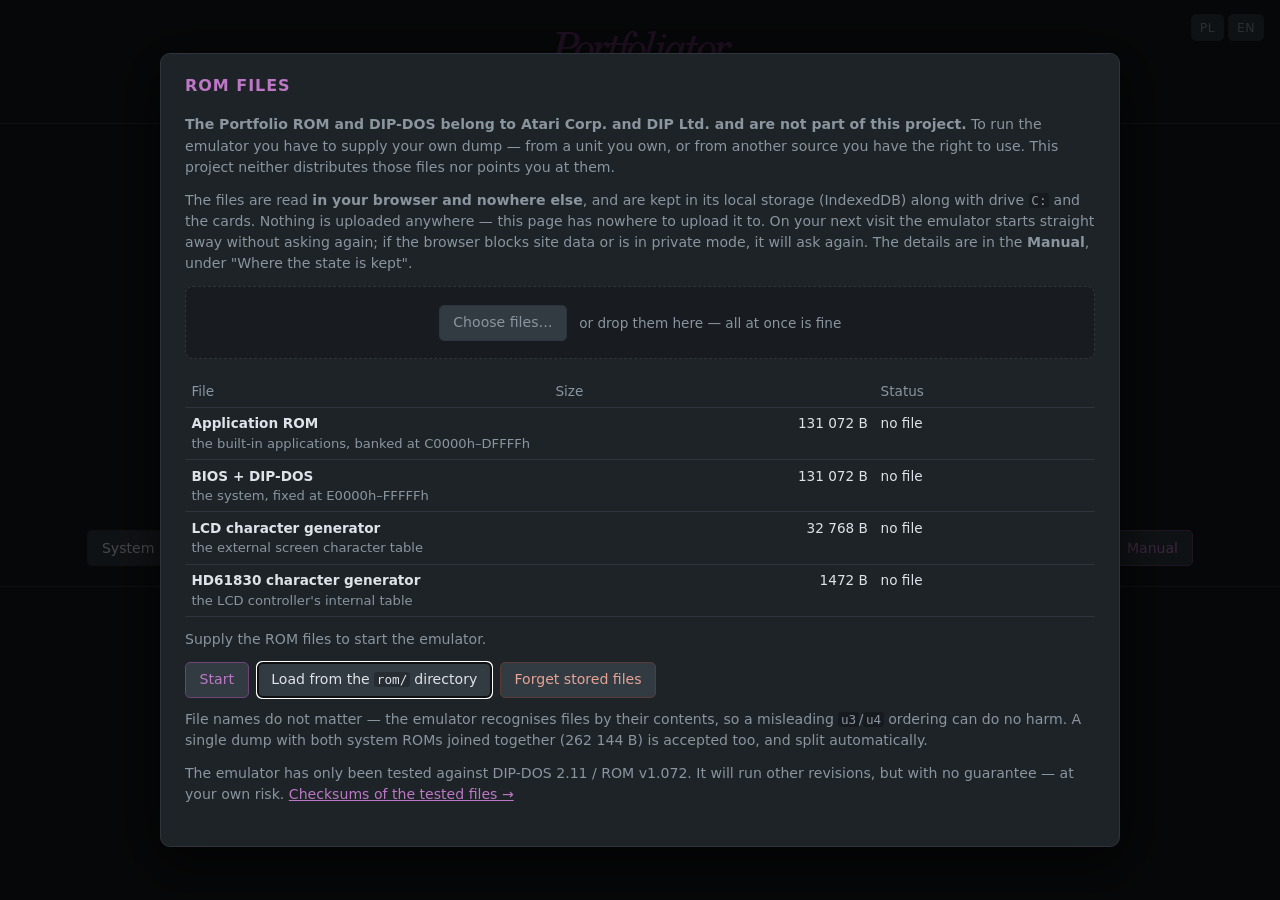
==== commit fb3b254a: "1.02: screen recording; short raw ROM card images padded with FFh; the clock is the NMI - Diary alar" ====
--- a/index.html
+++ b/index.html
@@ -35,6 +35,7 @@
     <button data-modal="dlg-keys" data-i18n>Klawiatura</button>
     <button data-modal="dlg-apps" data-i18n>Aplikacje</button>
     <button data-modal="dlg-state" data-i18n>Stan maszyny</button>
+    <button id="btn-record" data-i18n>Nagrywanie</button>
     <button data-modal="dlg-inspect" data-i18n>Inspektor</button>
     <button data-modal="dlg-manual" class="primary" data-i18n>Instrukcja</button>
   </nav>
@@ -195,41 +196,43 @@
     interakcji — przestaw przełącznik.</p>
 
   <label class="check">
-    <input type="checkbox" id="opt-systick">
-    <span data-i18n-html>Przerwanie zegara systemowego
-      <em>Wektor <code>08h</code>, ten sam co IRQ0 w PC. Prędkość <b>ustawia
-      maszyna, nie Ty</b>: Portfolio ma dokładnie dwie — raz na sekundę albo raz
-      na 128 sekund — i przełącza się między nimi funkcją <code>INT&nbsp;61h</code>
-      <code>1Eh</code>, zapisem do portu <code>8040h</code>. BIOS przy każdym
-      starcie wybiera tryb <b>wolny</b>, oszczędzający baterie; program, który
-      poprosi o tik co sekundę, dostanie go co sekundę. Odznacz, jeśli chcesz
-      przerwanie zegara wyciszyć zupełnie — wtedy nie nadejdzie <b>w ogóle</b>,
-      bo poza tym nic w emulatorze go nie generuje.</em>
+    <input type="checkbox" id="opt-systick" checked>
+    <span data-i18n-html>Zegar Portfolio
+      <em>Przerwanie <b>niemaskowalne</b> (NMI, wektor <code>02h</code>), a nie
+      <code>08h</code> jak w PC: obsługa NMI w ROM-ie sama woła <code>INT&nbsp;08h</code>,
+      a potem dzwoni alarmem, odlicza czas do samoczynnego wyłączenia i woła
+      <code>INT&nbsp;1Ch</code>. Prędkość <b>ustawia maszyna, nie Ty</b>: raz na sekundę
+      albo raz na 128 sekund, przełączane funkcją <code>INT&nbsp;61h</code>
+      <code>1Eh</code>, zapisem do portu <code>8040h</code>. BIOS przy każdym starcie
+      wybiera tryb <b>wolny</b>, oszczędzający baterie; program, który poprosi o tik co
+      sekundę, dostanie go co sekundę. Odznacz, żeby zatrzymać zegar zupełnie — staną
+      wtedy godzina Portfolio, alarmy i samoczynne wyłączanie.</em>
     </span>
   </label>
 
   <label class="row">
-    <span data-i18n>Zasypianie po bezczynności</span>
+    <span data-i18n>Samoczynne wyłączanie</span>
     <select id="opt-standby">
       <option value="0" data-i18n>Nigdy — emulator czeka w nieskończoność</option>
       <option value="2" selected data-i18n>Jak prawdziwe Portfolio (128–256 s)</option>
-      <option value="4" data-i18n>Dłużej — ok. 4–9 min</option>
-      <option value="8" data-i18n>Dużo dłużej — ok. 9–18 min</option>
+      <option value="4" data-i18n>Dłużej — ok. 6–9 min</option>
+      <option value="8" data-i18n>Dużo dłużej — ok. 15–17 min</option>
     </select>
   </label>
-  <p class="hint" data-i18n-html>Prawdziwe Portfolio samo odcina zasilanie, kiedy przez kilka minut
-    nikt nie naciśnie klawisza — i <b>nie robi tego ROM, tylko układ ASIC</b>. BIOS,
-    czekając na klawisz, wchodzi w stan czuwania zapisem do portu <code>8030h</code>
-    i zatrzymuje procesor; odliczanie prowadzi sprzęt, licznikiem o ziarnistości
-    128&nbsp;sekund. Stąd zapis w dokumentacji DIP-a „zawsze między 128 a 256
-    sekund” — wychodzi jeden albo dwa pełne okresy, zależnie od tego, kiedy padło
-    ostatnie stuknięcie. Na egzemplarzu autora zmierzono ok. 230&nbsp;s.</p>
-  <p class="hint" data-i18n-html><b>Ekran gaśnie, a maszyna staje</b> — dokładnie jak po odcięciu
-    zasilania. <b>Budzi ją dowolny klawisz</b> i sesja toczy się dalej od tego samego
-    miejsca, bez restartu. Domyślnie wyłączone, żeby emulator zostawiony w otwartej
-    karcie nie gasł w trakcie czytania; włącz, jeśli chcesz zachowania zgodnego ze
-    sprzętem. Polecenie <code>OFF</code> to osobna droga — gasi maszynę głębiej,
-    ale klawisz budzi i z niej.</p>
+  <p class="hint" data-i18n-html>Prawdziwe Portfolio samo się wyłącza, kiedy przez kilka minut
+    nikt nie naciśnie klawisza, i robi to <b>BIOS, licząc takty zegara</b>: każde NMI bez
+    klawisza zmniejsza licznik w pamięci, a gdy ten dojdzie do zera, maszyna przechodzi
+    w tryb OFF. Licznik startuje od 2, a zegar w trybie wolnym tyka co 128&nbsp;sekund —
+    stąd zapis w dokumentacji DIP-a „zawsze między 128 a 256 sekund”. Na egzemplarzu
+    autora zmierzono ok. 230&nbsp;s. Dłuższe ustawienia emulator osiąga, dokładając
+    BIOS-owi przed ostatnim taktem kolejną rundę; „Nigdy” nie pozwala licznikowi dojść
+    do zera.</p>
+  <p class="hint" data-i18n-html><b>Ekran gaśnie, a maszyna przechodzi w tryb OFF</b> — ten
+    sam co po poleceniu <code>OFF</code>. <b>Budzi ją dowolny klawisz</b> i sesja toczy się
+    dalej od tego samego miejsca. Zegar chodzi przy tym dalej: co 128 sekund BIOS budzi
+    się na chwilę, przesuwa godzinę i sprawdza alarm, a gdy nadejdzie alarm z terminarza
+    (Diary), maszyna włącza się sama i dzwoni. Program, który pracuje bez czekania na
+    klawisz, nie pozwala maszynie się wyłączyć — tak samo jak na sprzęcie.</p>
 </dialog>
 
 
@@ -344,32 +347,14 @@
 
   <p class="hint" id="card-info" data-i18n>Brak karty.</p>
 
-  <p class="hint" data-i18n-html>Obraz dla karty z&nbsp;EPROM-em, z&nbsp;kilkoma bankami po 128&nbsp;KB, przygotujesz na stronie <a href="eprom.html">Karta EPROM</a>; każdy bank wgrasz tu jak zwykłą kartę.</p>
   <table class="keys files" id="card-files"></table>
 
   <p class="hint warn" id="card-warn" hidden data-i18n-html>Zawartość karty zmieniona z poziomu
     hosta — zrób <b>Reset</b>, żeby DOS nie użył starej kopii FAT.</p>
 
-  <h3 data-i18n>Rozszerzenie HPC-104 (drugi slot, napęd B:)</h3>
-
-  <p class="hint" data-i18n-html>HPC-104 to oryginalne rozszerzenie, które dokładało Portfolio
-    <b>drugi slot na kartę</b> — widoczny w systemie jako napęd <b>B:</b> — oraz
-    <b>256&nbsp;KB dodatkowej pamięci</b>. Dzięki niemu można mieć dwie karty naraz
-    i kopiować pliki prosto z jednej na drugą, poleceniem
-    <code>COPY&nbsp;A:*.*&nbsp;B:</code>. Rozszerzenie ma przelotkę, więc drukarka
-    albo port szeregowy nadal działają podłączone za nim.</p>
-
-  <label class="check">
-    <input type="checkbox" id="opt-hpc104">
-    <span data-i18n-html>Podłącz rozszerzenie HPC-104
-      <em>Daje drugi slot (napęd B:) oraz 256&nbsp;KB dodatkowej pamięci —
-      ta druga działa niezależnie od karty, także przy pustym slocie. Obie rzeczy
-      wymagają restartu, ale <b>innego</b>; szczegóły w ramce poniżej.</em>
-    </span>
-  </label>
-
-  <div id="hpc104-panel" hidden>
-    <p class="hint warn" data-i18n-html><b>Dwie rzeczy, dwa różne restarty.</b> Napęd
+  <h3 class="with-tip"><span data-i18n>Rozszerzenie HPC-104 (drugi slot, napęd B:)</span>
+    <button type="button" class="tip" aria-describedby="hpc104-tip">!</button>
+    <span class="tip-body" id="hpc104-tip" role="tooltip" data-i18n-html><b>UWAGA!</b> Napęd
       <code>B:</code> pojawia się już po zwykłym <b>Resecie</b> — bez niego
       <code>DIR B:</code> pokaże tylko <code>Insert disk for drive B:</code>.
       Natomiast dodatkowe 256&nbsp;KB pamięci liczone jest wyłącznie przy
@@ -377,7 +362,25 @@
       <code>CHKDSK</code> dalej pokaże 126&nbsp;976&nbsp;B zamiast
       389&nbsp;120&nbsp;B. Zimny start <b>kasuje zawartość dysku C:</b>, więc
       wcześniej zgraj z niego, co chcesz zachować. Karty w slotach A: i B:
-      przetrwają go bez zmian.</p>
+      przetrwają go bez zmian.</span></h3>
+
+  <p class="hint" data-i18n-html>HPC-104 to oryginalne rozszerzenie, które dokładało Portfolio
+    <b>drugi slot na kartę</b> — widoczny w systemie jako napęd <b>B:</b> — oraz
+    <b>256&nbsp;KB dodatkowej pamięci</b>. Dzięki niemu można mieć dwie karty naraz
+    i kopiować pliki prosto z jednej na drugą, poleceniem
+    <code>COPY&nbsp;A:*.*&nbsp;B:</code>. Rozszerzenie ma przelotkę, więc drukarka
+    albo port szeregowy nadal działają podłączone za nim.</p>
+
+  <label class="check">
+    <input type="checkbox" id="opt-hpc104">
+    <span data-i18n-html>Podłącz rozszerzenie HPC-104
+      <em>Daje drugi slot (napęd B:) oraz 256&nbsp;KB dodatkowej pamięci —
+      ta druga działa niezależnie od karty, także przy pustym slocie. Obie rzeczy
+      wymagają restartu, ale <b>innego</b>; szczegóły w dymku <b>!</b> przy nagłówku.</em>
+    </span>
+  </label>
+
+  <div id="hpc104-panel" hidden>
     <div class="row">
       <button id="btn-hpc104-cold" class="danger" data-i18n>Zimny start (przelicz pamięć)</button>
       <button id="btn-hpc104-reset" data-i18n>Reset (podłącz napęd B:)</button>
@@ -959,14 +962,31 @@
     <code>CTTY&nbsp;AUX</code> też nie zadziała — DIP-DOS 2.11 nie zna tego
     polecenia (odpowiada <code>Bad command or program not found</code>).</p>
 
+  <h3 data-i18n>Nagrywanie filmu</h3>
+  <ol>
+    <li data-i18n-html>W oknie <b>System</b> ustaw <b>Skalę obrazu</b> — od niej zależy
+      rozdzielczość filmu (przy 4× obudowa ma 1628×716 pikseli). Jeśli film ma mieć dźwięk,
+      włącz tam też <b>Dźwięk</b>.</li>
+    <li data-i18n-html><b>Nagrywanie</b> → wybierz kadr: <b>Ekran z obudową</b> albo
+      <b>Sam ekran</b> → <b>Zacznij nagrywanie</b>.</li>
+    <li data-i18n-html>Okno się zamyka, a emulator działa dalej — pisz i uruchamiaj programy
+      jak zwykle. Przycisk na pasku pokazuje czas nagrania.</li>
+    <li data-i18n-html>Kliknij <b>Zakończ nagrywanie</b> — plik
+      <code>portfolio-RRRR-MM-DD-GGMMSS.webm</code> (w Safari <code>.mp4</code>) trafi do
+      pobranych.</li>
+  </ol>
+  <p class="hint" data-i18n-html>Do filmu trafia sam emulator: bez kursora, przycisków i okien
+    strony. Przeglądarka trzyma nagranie w pamięci aż do zakończenia, więc nie zamykaj karty
+    w trakcie — strona zapyta, zanim pozwoli wyjść. Kilka minut to od kilkudziesięciu do
+    kilkuset megabajtów, zależnie od tego, ile dzieje się na ekranie. Niektóre odtwarzacze nie
+    przewijają plików WebM z przeglądarki; przed montażem przepakuj plik poleceniem
+    <code>ffmpeg -i nagranie.webm -c copy nagranie.mkv</code>.</p>
+
   <h3 data-i18n>Czego nie ma</h3>
   <ul>
     <li data-i18n-html><b>8087</b> — instrukcje ESC są dekodowane i pomijane; Portfolio i tak nie
       miało koprocesora.</li>
     <li data-i18n-html><b>Portfolio 2</b> (<code>pofo2</code>, F82C425, 640×200).</li>
-    <li data-i18n-html><b>Drugie źródło wybudzenia.</b> Wracając po poleceniu <code>OFF</code>, ROM
-      pyta ASIC, co go obudziło, i rozpoznaje dwa źródła. Modelujemy klawiaturę;
-      czym jest to drugie — nie wiadomo, i nic w emulatorze go nie wystawia.</li>
   </ul>
 
   <h3 data-i18n>Źródła i autorzy</h3>
@@ -1134,6 +1154,44 @@
   <p id="state-msg" class="hint"></p>
 </dialog>
 
+<dialog id="dlg-record" class="modal">
+  <form method="dialog" class="modal-close"><button aria-label="Zamknij" data-i18n-aria>×</button></form>
+  <h2 data-i18n>Nagrywanie</h2>
+
+  <p class="hint" data-i18n-html>Nagranie zapisuje <b>obraz emulatora i jego dźwięk</b> do pliku
+    wideo, prosto ze strony, bez dodatkowych programów. Obraz jest dokładnie taki jak na ekranie —
+    z siatką punktów, kontrastem i bezwładnością matrycy — i ma jego rozdzielczość, bez
+    przeskalowania. Kursor, przyciski strony i okna do nagrania nie trafiają.</p>
+
+  <label class="row">
+    <span data-i18n>Kadr</span>
+    <select id="opt-record-frame">
+      <option value="case" selected data-i18n>Ekran z obudową</option>
+      <option value="screen" data-i18n>Sam ekran</option>
+    </select>
+  </label>
+  <p class="hint" data-i18n-html><b>Ekran z obudową</b> pokazuje Portfolio tak jak na stronie,
+    w grafice obudowy. <b>Sam ekran</b> to samo szkło, razem z pustym pasem nad i pod obrazem —
+    przydaje się, kiedy film idzie dalej do montażu. Rozmiar zależy od skali obrazu i od powiększenia
+    systemowego: przy 4× i 100% obudowa ma 1628×716, a sam ekran 960×320 pikseli. Na czas nagrywania skala jest zablokowana.</p>
+
+  <p class="hint" data-i18n-html><b>Dźwięk</b> nagrywa się taki, jaki słychać: z ustawioną
+    głośnością, a przy wyłączonym dźwięku (<b>System</b>) — cisza. Dźwięk można włączyć także
+    w trakcie nagrywania.</p>
+
+  <div class="row">
+    <button id="btn-record-start" class="primary" data-i18n>Zacznij nagrywanie</button>
+  </div>
+  <p class="hint" data-i18n-html>Po starcie okno się zamyka, a przycisk <b>Nagrywanie</b> na pasku
+    zamienia się w licznik czasu — kliknięcie go kończy nagranie i pobiera plik. Chrome, Edge
+    i Firefox zapisują <b>WebM</b>, Safari — <b>MP4</b>. Pliki WebM z przeglądarki nie mają
+    spisu klatek, więc niektóre odtwarzacze nie pozwalają w nich przewijać; YouTube je przyjmuje,
+    a przed montażem wystarczy przepakować plik bez kodowania od nowa:
+    <code>ffmpeg -i nagranie.webm -c copy nagranie.mkv</code>.</p>
+
+  <p id="record-msg" class="hint"></p>
+</dialog>
+
 <dialog id="dlg-inspect" class="modal">
   <form method="dialog" class="modal-close"><button aria-label="Zamknij" data-i18n-aria>×</button></form>
   <h2 data-i18n>Inspektor</h2>
@@ -1219,6 +1277,12 @@
     <button id="btn-insp-clear" data-i18n>Wyczyść</button>
   </div>
   <pre id="insp-log" class="insp insp-log"></pre>
+  <p class="hint" data-i18n-html>Maszyna, która czeka na klawisz, <b>nie dotyka żadnego
+    portu</b>: BIOS zatrzymuje procesor rozkazem <code>HLT</code> i budzi go dopiero
+    przerwanie. Pusty dziennik przy znaku zachęty to więc prawda, a nie usterka. Żeby coś
+    zobaczyć, <b>naciśnij klawisz</b> — przy otwartym Inspektorze klawisze nadal trafiają do
+    Portfolio, chyba że kursor stoi w którymś z pól tekstowych; <code>Esc</code> zamyka
+    okno. Tak samo działa każdy program, który akurat pracuje.</p>
 </dialog>
 
 <dialog id="dlg-license" class="modal">
